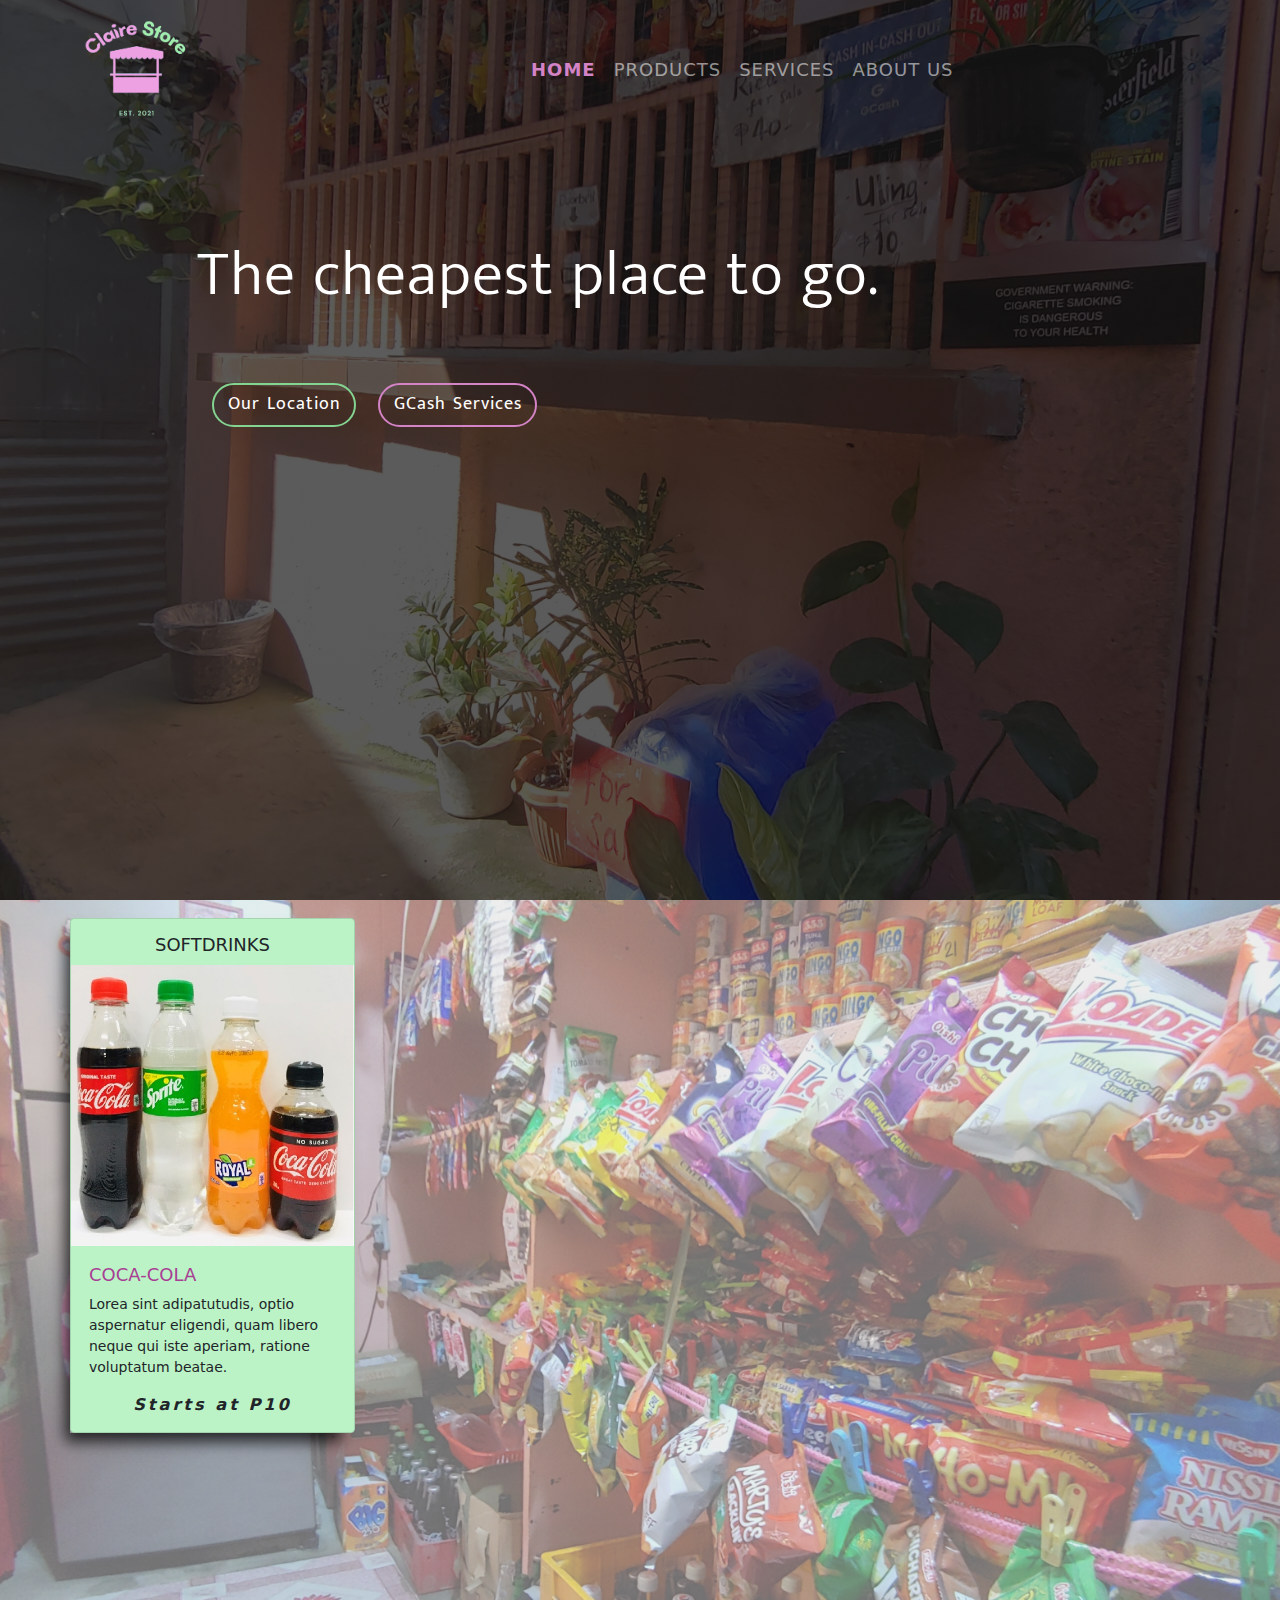
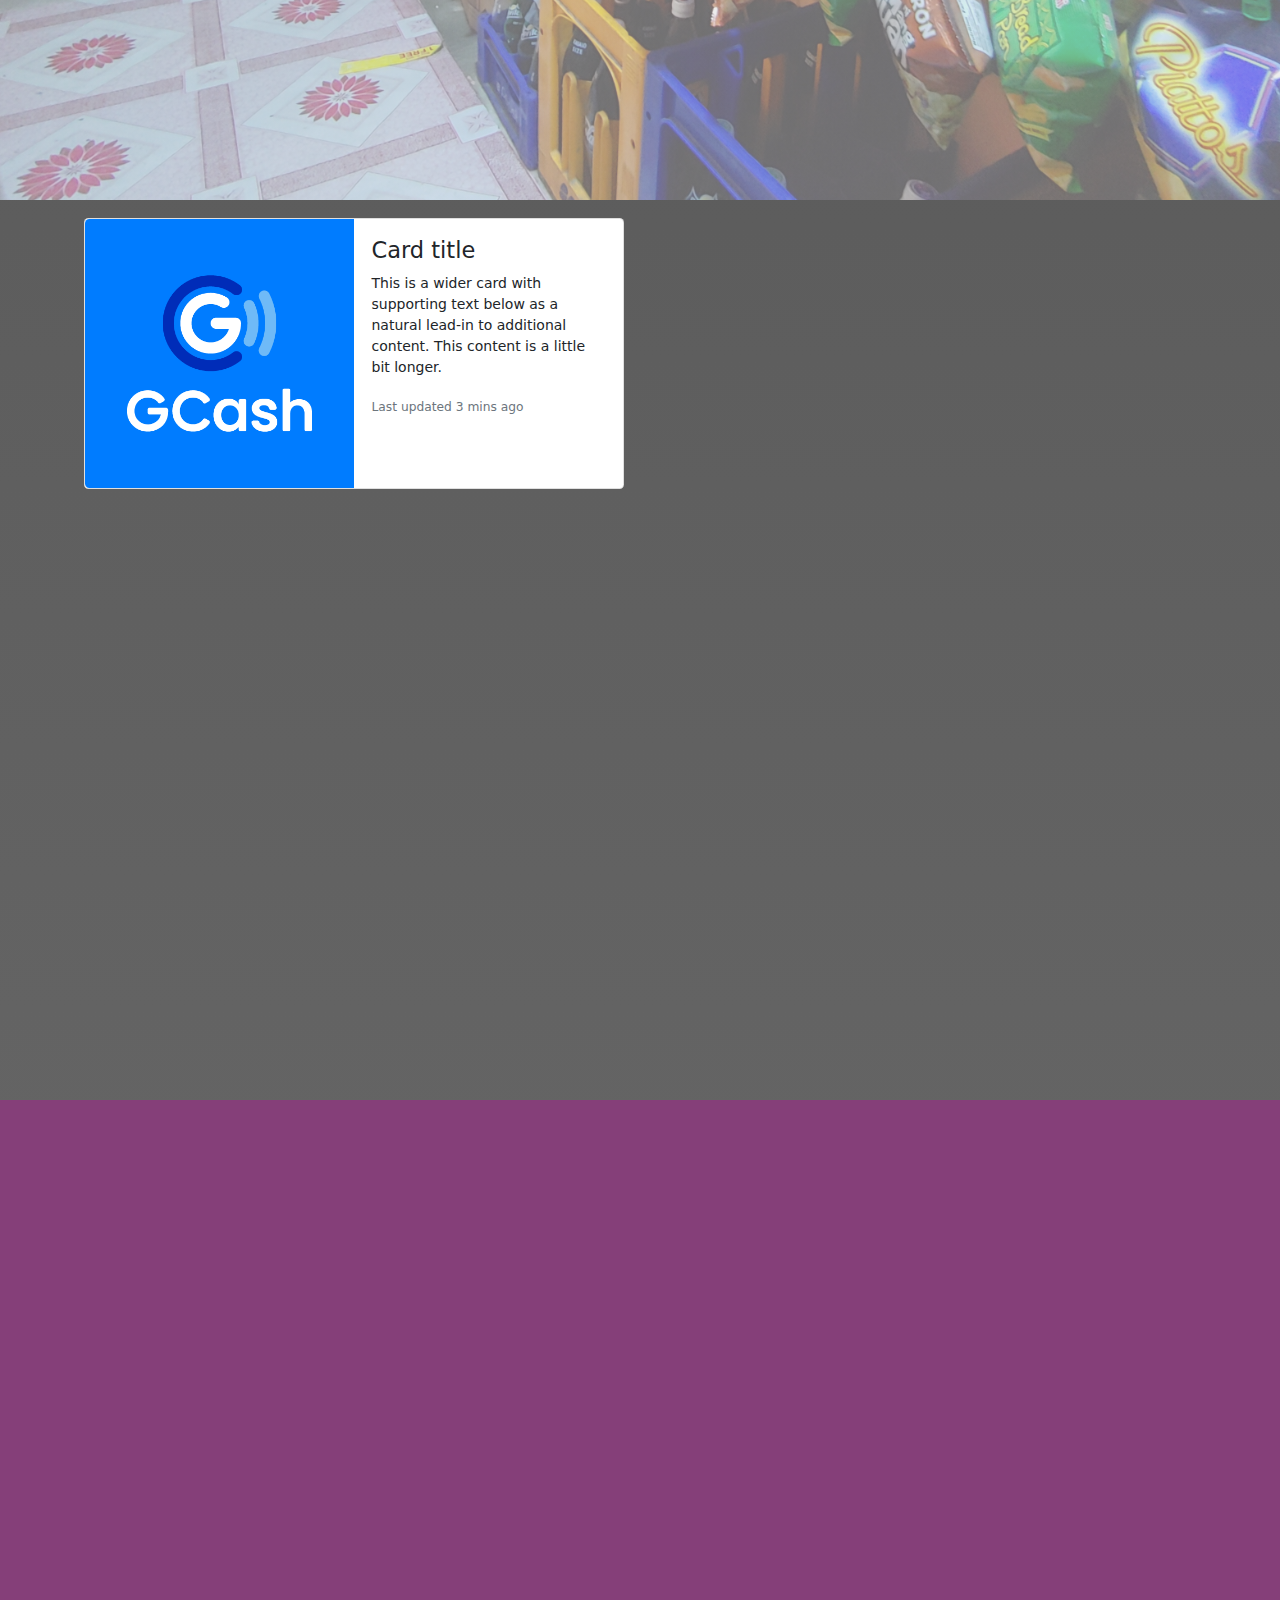
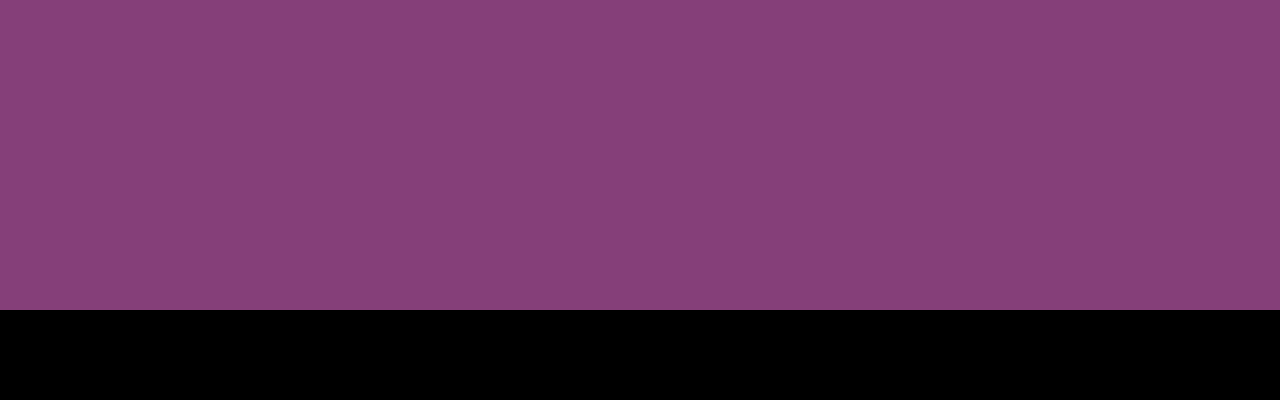
==== index.html @ f4b782b8 "changed alot in content" ====
<!DOCTYPE html>
<html> 
     <head>
        <title>Claire Store</title>
        <link rel="icon" href="./images/cs-logo.png">
        <meta http-equiv="X-UA-Compatible" content="IE=edge">
        <meta name="viewport" content="width=device-width, initial-scale=1">
        <link rel="stylesheet" href="./css/bootstrap.css">
        <link rel="preconnect" href="https://fonts.googleapis.com">
        <link rel="preconnect" href="https://fonts.gstatic.com" crossorigin>
        <link href="https://fonts.googleapis.com/css2?family=Mukta:wght@300&display=swap" rel="stylesheet">
        <link rel="stylesheet" href="./css/style.css">
    </head>

    <body>
        <header id="home">
            <div class="container-fluid navcon">
                <div class="container">
                    <nav class="navbar navbar-expand-md navbar-dark">                    
                         <img src="./images/cs-logo.png" class="img-fluid logo"/>                    
                        <button class="navbar-toggler" type="button" data-bs-toggle="collapse" data-bs-target="#navbarNavAltMarkup" aria-controls="navbarNavAltMarkup" aria-expanded="false" aria-label="Toggle navigation">
                            <span class="navbar-toggler-icon"></span>
                        </button>
                        <div class="collapse navbar-collapse" id="navbarNavAltMarkup">
                            <div>
                                <div class="navbar-nav">
                                    <a href="index.html" class="nav-item nav-link navitem " id="link-home">Home</a>
                                    <a href="#gotoproducts" class="nav-item nav-link navitem " id="link-products">Products</a>
                                    <a href="#gotoservices" class="nav-item nav-link navitem " id="link-services">Services</a>
                                    <a href="#gotoabout" class="nav-item nav-link navitem " id="link-about-us">About us</a>
                                </div>
                            </div> 
                        </div>
                    </nav> 
                </div> 
            </div> 
              <!-End of navigation--> 
            <div class="container">
                <div class="jumbotron jumbotron-fluid header-text">
                    <div class="container">
                        <h1 class="display-4 mb-5 h1-jumbotron">The cheapest place to go.</h1>
                        <a href="#" class="btn btn-full" id="button1">Our Location</a>
                        <a href="#" class="btn btn-ghost"id="button2">GCash Services</a>
                    </div>
                </div>
            </div>
        </header>  
            <!-- Start of Products -->
            <section class="section1" id="gotoproducts">

                <div class="container">
                    <div class="row pt-3">

                        <div class="col-md-3 cards-product p-0">
                            <div class="card card-con">
                                <h3>Softdrinks</h3>
                                <img src="./images/softdrink.jpg" class="image-product" alt="Beverages">
                                <div class="card-body">
                                    <h4>Coca-cola</h4>
                                    <p class="card-text card-body-cont">Lorea sint adipatutudis, optio aspernatur eligendi, quam libero neque qui iste aperiam, ratione voluptatum beatae.</p> 
                                    <p class="card-text card-body-cont product-pricing">Starts at P10</p>
                                </div>  
                            </div>
                        </div>
    
                    </div>       
                </div>
                       
            </div>
            </section>
            <!-- Start of Services -->
            <section class="section2" id="gotoservices">
                <div class="container pt-3">
                    <div class="card mb-3" style="max-width: 540px;">
                        <div class="row g-0">

                            <div class="col-md-6">
                                <img src="./images/gcash.png" class="img-fluid rounded-start" alt="Gcash">
                            </div>
                            <div class="col-md-6">
                                <div class="card-body">
                                <h5 class="card-title">Card title</h5>
                                <p class="card-text">This is a wider card with supporting text below as a natural lead-in to additional content. This content is a little bit longer.</p>
                                <p class="card-text"><small class="text-muted">Last updated 3 mins ago</small></p>
                                </div>
                            </div>

                        </div>
                    </div>
                </div> 
            </section>

            <section class="section3" id="gotoabout">

            </section>








            <footer>
                <div></div>
            </footer>
       
        <script src="./js/bootstrap.js"></script>
    </body>
</html>
---- css/style.css ----
* {
    margin: 0;
    padding: 0;   
}

html {
    background-color: rgb(192, 189, 189); 
    font-family: 'Mukta', sans-serif; 
    font-size: 18px;
    text-rendering:  optimizeLegibility;
    scroll-behavior: smooth;
}

header {
    min-height: 100vh; /* background image */
    background-image: linear-gradient(rgba(20, 20, 20, 0.69),rgba(15, 15, 15, 0.69)),url(../images/bg1.jpg);
    background-position: center;
    background-size: cover;
    
}

.logo {
    height: 100px;
    margin: 10px 0px 10px 0px;
    margin-right: 30%
}

.navitem {
    text-align: center;
    text-transform: uppercase;
    letter-spacing: 1px;
    transition: 0.3s;
}

.navitem:hover {
    border-bottom: 2px solid #83D391; /* #D383C6 pink, #83D391 green */
}

#link-home {
    color: #D383C6;
    font-weight: bold;
}

.header-text {
    font-family: 'Mukta', sans-serif; 
    font-size: 18px;
    letter-spacing: 1px;
    word-spacing: 2px;
    background-color: transparent;
    color: #fff;
    margin: 100px;
}

#button1 {
    color: white;
    border: 2px solid #83D391;
    border-radius: 30px;
    margin: 15px;
}

#button1:hover {
    background-color: #83D391;
    color: black;
    transition: 0.4s;
}

#button2 {
    color: white;
    border: 2px solid #D383C6;
    border-radius: 30px;
    transition: 0.7s;
}

#button2:hover {
    background-color: #D383C6;
    color: black;
    transition: 0.7s;
}

/* Start of section 1 */

.section1 {
    min-height: 100vh; /* background image */
    background-image: linear-gradient(rgba(220, 220, 220, 0.5),rgba(220, 220, 220, 0.5)),url(../images/bg4.jpg);
    background-position: center;
    background-size: cover;
}

.section2 {
    min-height: 100vh; /* background image */
    background-image: linear-gradient(rgba(20, 20, 20, 0.69),rgba(30, 30, 30, 0.69)),url(../images/bg3.jpg);
    background-position: center;
    background-size: cover;
}

.section3 {
    min-height: 90vh;
    background: #853f79;
    background-position: center;
    background-size: cover;
}

h2 {
    font-size: 2em;
    text-transform: uppercase;
    margin: 0;
    padding: 5% 0%;
}

h3 {
    font-size: 1em;
    margin-top: 15px;
    text-transform: uppercase;
    text-align: center;
}

h4 {
    font-size: 1em;
    text-transform: uppercase;
    color: #a74094;
}

p {
    font-size: 14px;
    text-align: left;
}

.product-pricing {
    text-align: center;
    font-style: italic;
    font-size: 90%;
    font-weight: 800;
    line-height: 1rem;
    letter-spacing: 0.33vh;
}

.bi-cash-coin {
    margin-top: 15%;
}


.card-con {
    background-color: #bcf3c6;
}

.cards-product {
    box-shadow: -9px 13px 14px -4px rgba(0,0,0,0.75);
    -webkit-box-shadow: -9px 13px 14px -4px rgba(0,0,0,0.75);
    -moz-box-shadow: -9px 13px 14px -4px rgba(0,0,0,0.75);
}

/* Start of About us */

.section-2 {
    height: 90vh;
    background-color: rgb(231,231,231);
}

footer {
    height: 10vh;
    background-color: black;
}
































@media (max-width: 768px) {
    .navcon {
        background-color: black;
    }
    
    .logo {
        height: 65px;
        margin: 0;
    }
    #button1 {
        position: relative;
        left: -20px;
    }
  
}
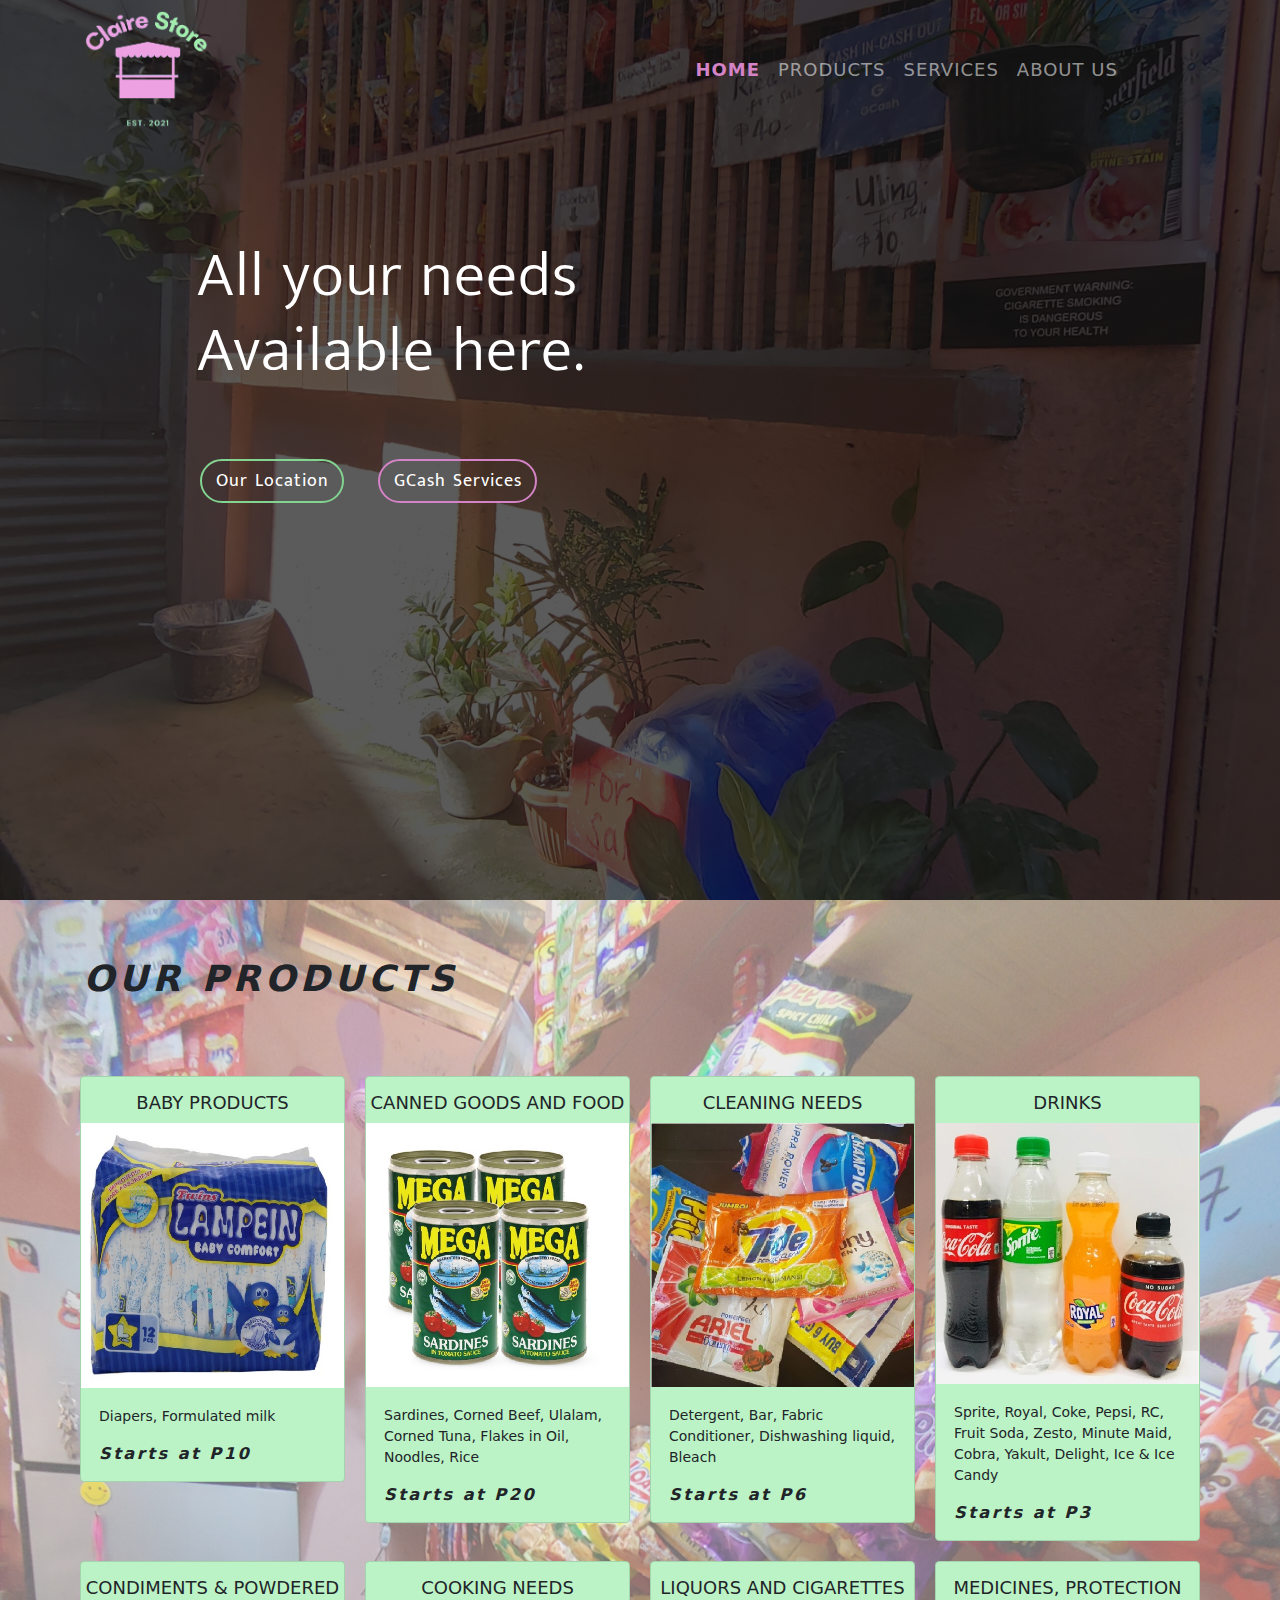
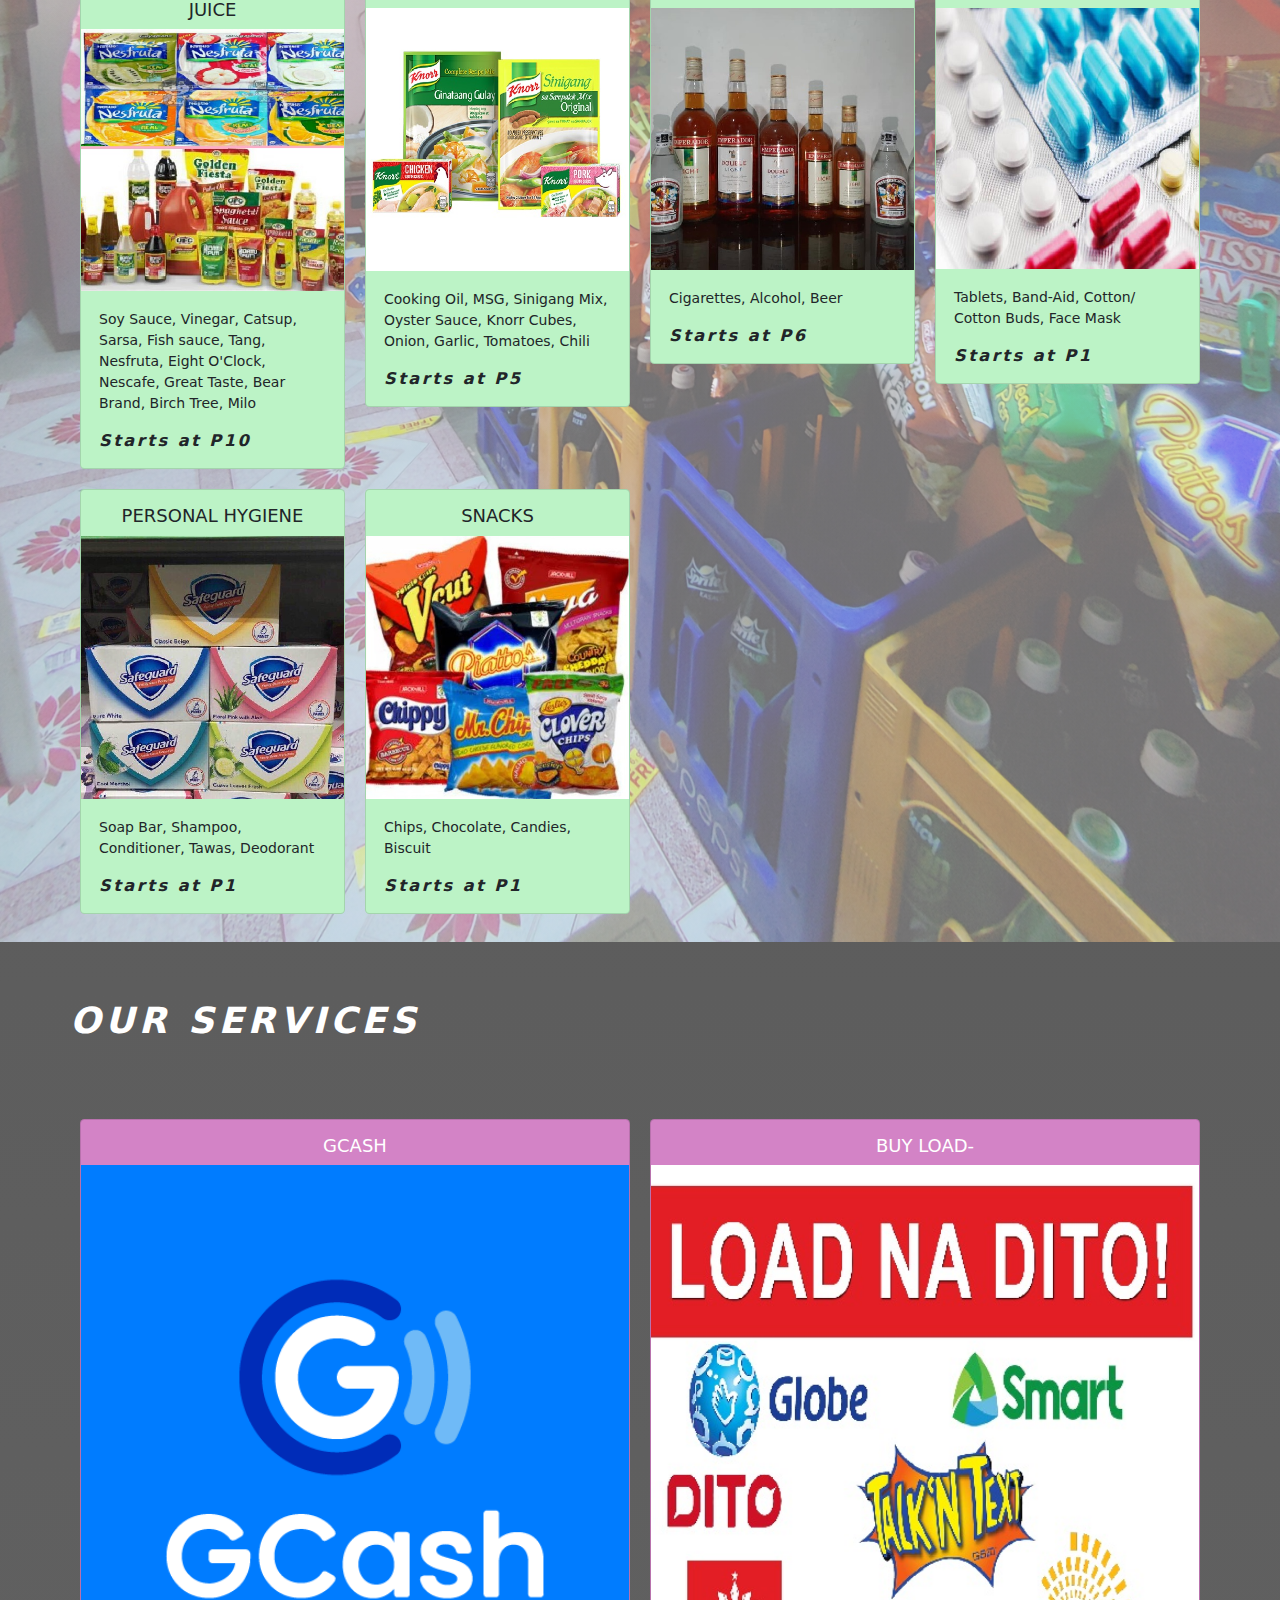
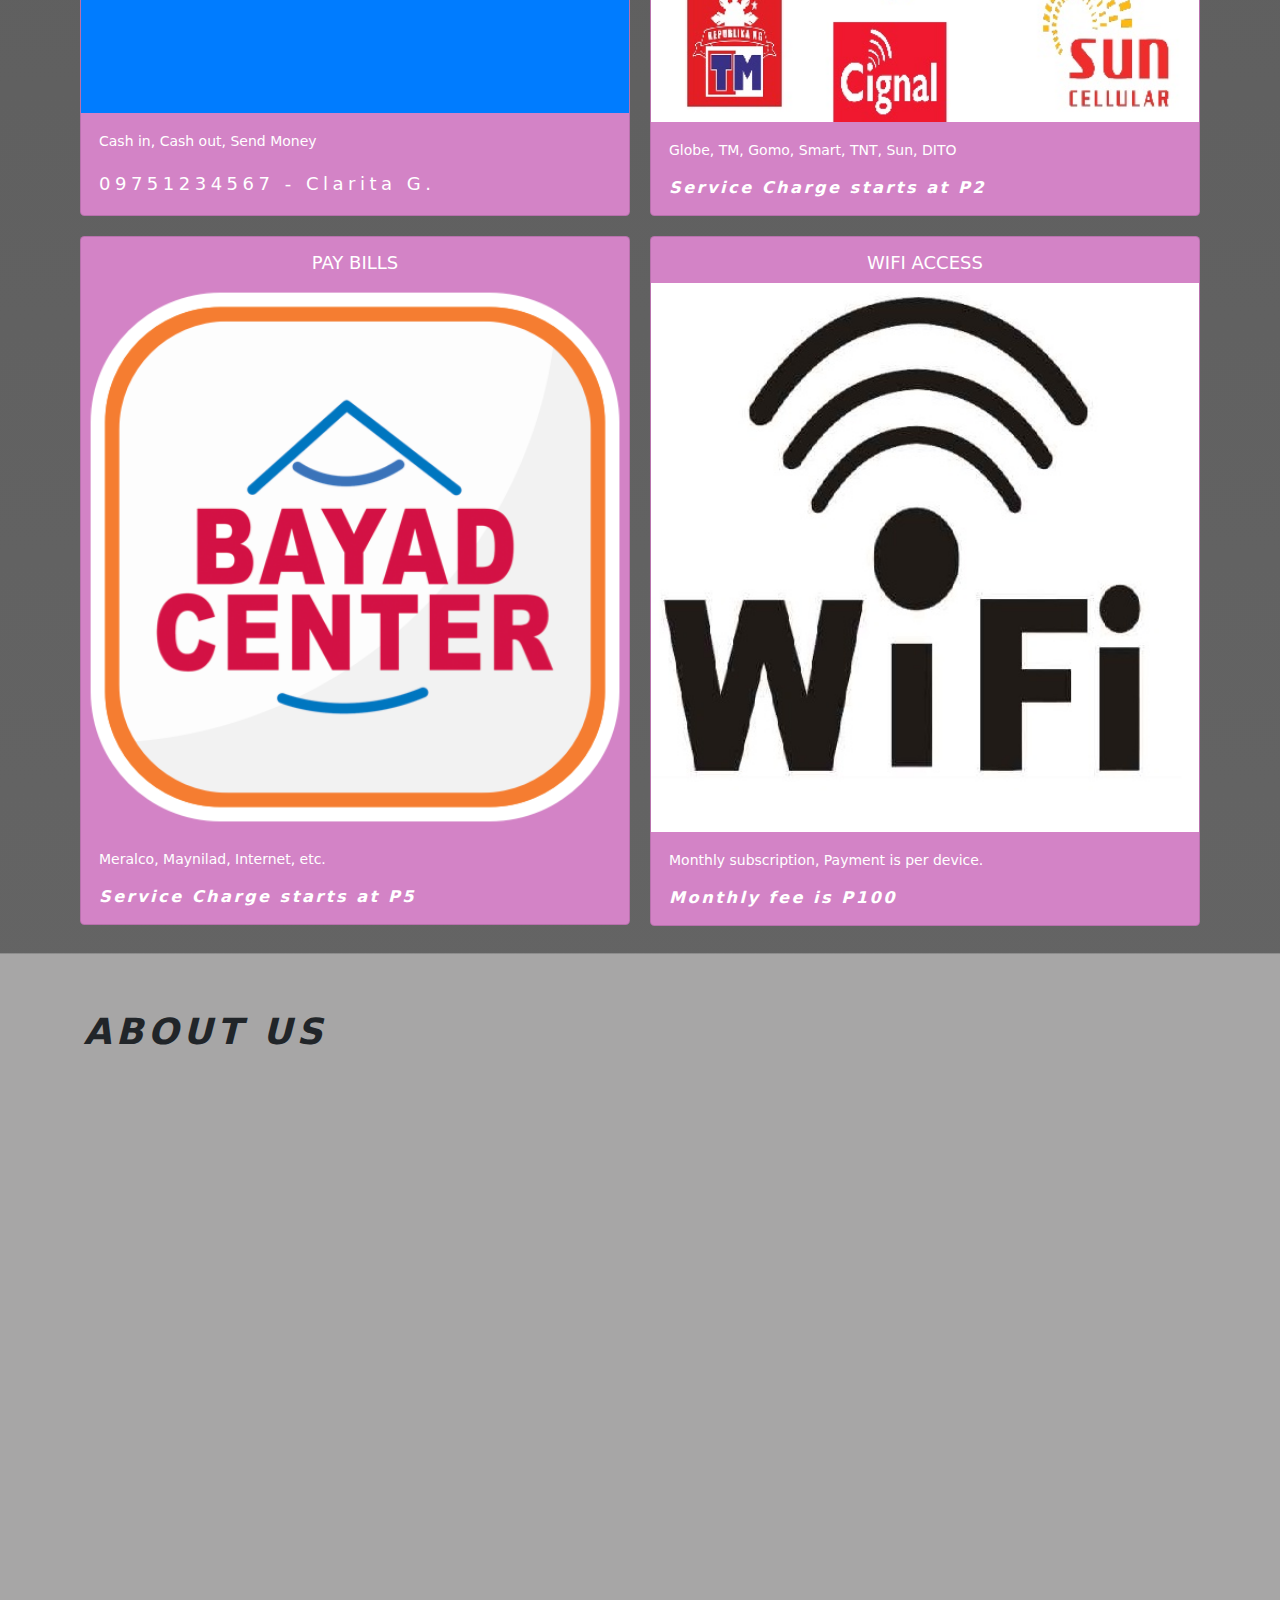
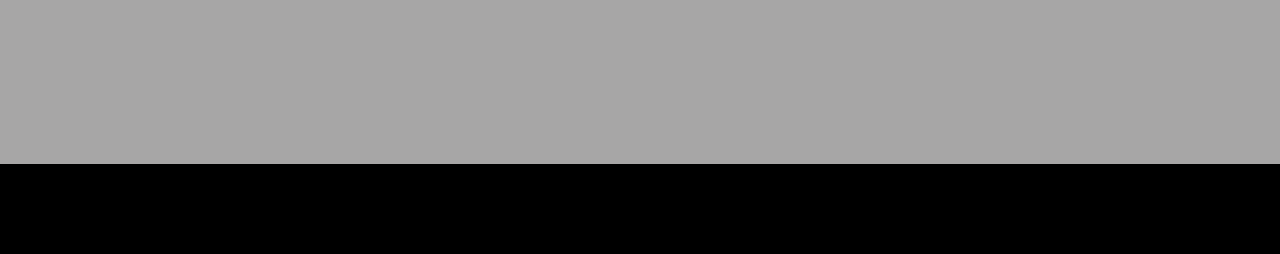
==== commit c66ba13e: "changed alot in contents" ====
--- a/index.html
+++ b/index.html
@@ -17,7 +17,9 @@
             <div class="container-fluid navcon">
                 <div class="container">
                     <nav class="navbar navbar-expand-md navbar-dark">                    
-                         <img src="./images/cs-logo.png" class="img-fluid logo"/>                    
+                        <a href="index.html" class="logo">
+                            <img src="./images/cs-logo.png" class="img-fluid"/>     
+                        </a>               
                         <button class="navbar-toggler" type="button" data-bs-toggle="collapse" data-bs-target="#navbarNavAltMarkup" aria-controls="navbarNavAltMarkup" aria-expanded="false" aria-label="Toggle navigation">
                             <span class="navbar-toggler-icon"></span>
                         </button>
@@ -38,9 +40,9 @@
             <div class="container">
                 <div class="jumbotron jumbotron-fluid header-text">
                     <div class="container">
-                        <h1 class="display-4 mb-5 h1-jumbotron">The cheapest place to go.</h1>
+                        <h1 class="display-4 mb-5 h1-jumbotron">All your needs <br />Available here.</h1>
                         <a href="#" class="btn btn-full" id="button1">Our Location</a>
-                        <a href="#" class="btn btn-ghost"id="button2">GCash Services</a>
+                        <a href="#gcash" class="btn btn-ghost"id="button2">GCash Services</a>
                     </div>
                 </div>
             </div>
@@ -48,21 +50,130 @@
             <!-- Start of Products -->
             <section class="section1" id="gotoproducts">
 
-                <div class="container">
-                    <div class="row pt-3">
-
-                        <div class="col-md-3 cards-product p-0">
-                            <div class="card card-con">
-                                <h3>Softdrinks</h3>
+                <div class="container pb-3">
+                    <div class="row">
+                        <h2>Our Products</h2>
+                        <!--1. Baby products-->
+                        <div class="col-lg-3 col-md-6 cards-product">
+                            <div class="card card-con">
+                                <h3>Baby Products</h3>
+                                <img src="./images/baby-needs.jpg" class="image-product" alt="Baby needs">
+                                <div class="card-body">
+                                    <p class="card-text card-body-cont">Diapers, Formulated milk</p> 
+                                    <p class="card-text card-body-cont product-pricing">Starts at P10</p>
+                                </div>  
+                            </div>
+                        </div>
+                        
+                         <!--2. Canned Goods and Food-->
+                         <div class="col-lg-3 col-md-6 cards-product">
+                            <div class="card card-con">
+                                <h3>Canned Goods and Food</h3>
+                                <img src="./images/canned-goods.jpg" class="image-product" alt="Canned Goods">
+                                <div class="card-body">
+                                    <p class="card-text card-body-cont">Sardines, Corned Beef, Ulalam, Corned Tuna, Flakes in Oil, Noodles, Rice</p> 
+                                    <p class="card-text card-body-cont product-pricing">Starts at P20</p>
+                                </div>  
+                            </div>
+                        </div>
+                        
+                          <!--3. Cleaning Needs -->
+                          <div class="col-lg-3 col-md-6 cards-product">
+                            <div class="card card-con">
+                                <h3>Cleaning Needs </h3>
+                                <img src="./images/detergent.jpg" class="image-product" alt="Cleaning Needs ">
+                                <div class="card-body">
+                                    <p class="card-text card-body-cont">Detergent, Bar, Fabric Conditioner, Dishwashing liquid, Bleach</p> 
+                                    <p class="card-text card-body-cont product-pricing">Starts at P6</p>
+                                </div>  
+                            </div>
+                        </div>
+                        
+                        <!--4. Drinks -->
+                        <div class="col-lg-3 col-md-6 cards-product">
+                            <div class="card card-con">
+                                <h3>Drinks</h3>
                                 <img src="./images/softdrink.jpg" class="image-product" alt="Beverages">
                                 <div class="card-body">
-                                    <h4>Coca-cola</h4>
-                                    <p class="card-text card-body-cont">Lorea sint adipatutudis, optio aspernatur eligendi, quam libero neque qui iste aperiam, ratione voluptatum beatae.</p> 
+                                    <p class="card-text card-body-cont">Sprite, Royal, Coke, Pepsi, RC, Fruit Soda, Zesto, Minute Maid, Cobra, Yakult, Delight, Ice & Ice Candy</p> 
+                                    <p class="card-text card-body-cont product-pricing">Starts at P3</p>
+                                </div>  
+                            </div>
+                        </div>
+    
+                        <!--5. Condiments & Powdered Juice-->
+                        <div class="col-lg-3 col-md-6 cards-product">
+                            <div class="card card-con">
+                                <h3>Condiments & Powdered Juice</h3>
+                                <img src="./images/condiments.jpeg" class="image-product" alt="Condiments & Powdered Juice">
+                                <div class="card-body">
+                                    <p class="card-text card-body-cont">Soy Sauce, Vinegar, Catsup, Sarsa, Fish sauce, Tang, Nesfruta, Eight O'Clock, Nescafe, Great Taste, Bear Brand, Birch Tree, Milo</p> 
                                     <p class="card-text card-body-cont product-pricing">Starts at P10</p>
                                 </div>  
                             </div>
                         </div>
-    
+                        
+                         <!--6. Cooking Needs-->
+                         <div class="col-lg-3 col-md-6 cards-product">
+                            <div class="card card-con">
+                                <h3>Cooking Needs</h3>
+                                <img src="./images/cooking-needs.jpg" class="image-product" alt="Cooking Needs">
+                                <div class="card-body">
+                                    <p class="card-text card-body-cont">Cooking Oil, MSG, Sinigang Mix, Oyster Sauce, Knorr Cubes, Onion, Garlic, Tomatoes, Chili</p> 
+                                    <p class="card-text card-body-cont product-pricing">Starts at P5</p>
+                                </div>  
+                            </div>
+                        </div>
+                        
+                         <!--7. Liquors-->
+                         <div class="col-lg-3 col-md-6 cards-product">
+                            <div class="card card-con">
+                                <h3>Liquors and Cigarettes</h3>
+                                <img src="./images/liquor.jpg" class="image-product" alt="Liquors">
+                                <div class="card-body">
+                                    <p class="card-text card-body-cont"> Cigarettes, Alcohol, Beer</p> 
+                                    <p class="card-text card-body-cont product-pricing">Starts at P6</p>
+                                </div>  
+                            </div>
+                        </div>
+
+                        <!--8. Medicines-->
+                        <div class="col-lg-3 col-md-6 cards-product">
+                            <div class="card card-con">
+                                <h3>Medicines, Protection</h3>
+                                <img src="./images/medicine.jpg" class="image-product" alt="Medicines">
+                                <div class="card-body">
+                                    <p class="card-text card-body-cont">Tablets, Band-Aid, Cotton/ Cotton Buds, Face Mask</p> 
+                                    <p class="card-text card-body-cont product-pricing">Starts at P1</p>
+                                </div>  
+                            </div>
+                        </div>
+
+                         <!--9. Personal Hygiene-->
+                         <div class="col-lg-3 col-md-6 cards-product">
+                            <div class="card card-con">
+                                <h3>Personal Hygiene</h3>
+                                <img src="./images/hygiene.jpg" class="image-product" alt="Personal Hygiene">
+                                <div class="card-body">
+                                    <p class="card-text card-body-cont">Soap Bar, Shampoo, Conditioner, Tawas, Deodorant</p> 
+                                    <p class="card-text card-body-cont product-pricing">Starts at P1</p>
+                                </div>  
+                            </div>
+                        </div>
+
+                         <!--10. Snacks-->
+                         <div class="col-lg-3 col-md-6 cards-product">
+                            <div class="card card-con">
+                                <h3>Snacks</h3>
+                                <img src="./images/chips.jpg" class="image-product" alt="Snacks">
+                                <div class="card-body">
+                                    <p class="card-text card-body-cont">Chips, Chocolate, Candies, Biscuit</p> 
+                                    <p class="card-text card-body-cont product-pricing">Starts at P1</p>
+                                </div>  
+                            </div>
+                        </div>
+
+
                     </div>       
                 </div>
                        
@@ -70,28 +181,67 @@
             </section>
             <!-- Start of Services -->
             <section class="section2" id="gotoservices">
-                <div class="container pt-3">
-                    <div class="card mb-3" style="max-width: 540px;">
-                        <div class="row g-0">
-
-                            <div class="col-md-6">
-                                <img src="./images/gcash.png" class="img-fluid rounded-start" alt="Gcash">
-                            </div>
-                            <div class="col-md-6">
-                                <div class="card-body">
-                                <h5 class="card-title">Card title</h5>
-                                <p class="card-text">This is a wider card with supporting text below as a natural lead-in to additional content. This content is a little bit longer.</p>
-                                <p class="card-text"><small class="text-muted">Last updated 3 mins ago</small></p>
-                                </div>
-                            </div>
-
-                        </div>
+                <div class="container pb-3">
+                    <div class="row">
+                        <h2>Our Services</h2>
+
+                        <!-- GCash-->
+                        <div class="col-lg-6 col-md-6 product-s2">
+                            <div class="card card-con-section2">
+                                <h3 id="gcash">GCash</h3>
+                                <img src="./images/gcash.png" class="image-product" alt="GCash">
+                                <div class="card-body">
+                                    <p class="card-text card-body-cont">Cash in, Cash out, Send Money</p> 
+                                    <p class="card-text card-body-cont" id="gcash-no">09751234567 - Clarita G.</p> 
+                                </div>  
+                            </div>
+                        </div>
+
+                        <!-- Buy Load-->
+                        <div class="col-lg-6 col-md-6 product-s2">
+                            <div class="card card-con-section2">
+                                <h3>Buy Load-</h3>
+                                <img src="./images/buy-load.jpg" class="image-product" alt="Buy Load-">
+                                <div class="card-body">
+                                    <p class="card-text card-body-cont">Globe, TM, Gomo, Smart, TNT, Sun, DITO</p> 
+                                    <p class="card-text card-body-cont product-pricing">Service Charge starts at P2</p> 
+                                </div>  
+                            </div>
+                        </div>
+
+                        <!-- Pay bills-->
+                        <div class="col-lg-6 col-md-6 product-s2">
+                            <div class="card card-con-section2">
+                                <h3>Pay Bills</h3>
+                                <img src="./images/pay-bills.png" class="image-product" alt="Pay Bills">
+                                <div class="card-body">
+                                    <p class="card-text card-body-cont">Meralco, Maynilad, Internet, etc.</p> 
+                                    <p class="card-text card-body-cont product-pricing">Service Charge starts at P5</p> 
+                                </div>  
+                            </div>
+                        </div>
+
+                        <!--Wifi Access-->
+                        <div class="col-lg-6 col-md-6 product-s2">
+                            <div class="card card-con-section2">
+                                <h3>Wifi Access</h3>
+                                <img src="./images/wifi.jpg" class="image-product" alt="Wifi Access">
+                                <div class="card-body">
+                                    <p class="card-text card-body-cont">Monthly subscription, Payment is per device.</p> 
+                                    <p class="card-text card-body-cont product-pricing">Monthly fee is P100</p> 
+                                </div>  
+                            </div>
+                        </div>
+
                     </div>
-                </div> 
+                </div>
+
             </section>
 
             <section class="section3" id="gotoabout">
-
+                <div class="container">
+                    <h2>About Us</h2>
+                </div>
             </section>
 
 
--- a/css/style.css
+++ b/css/style.css
@@ -20,9 +20,14 @@
 }
 
 .logo {
-    height: 100px;
-    margin: 10px 0px 10px 0px;
+    height: unset;
+    margin: 0;
     margin-right: 30%
+}
+
+.logo > img {
+    width: 47%;
+    height: auto;
 }
 
 .navitem {
@@ -93,18 +98,18 @@
     background-size: cover;
 }
 
-.section3 {
-    min-height: 90vh;
-    background: #853f79;
-    background-position: center;
-    background-size: cover;
+.card-con {
+    background-color: #bcf3c6;
 }
 
 h2 {
     font-size: 2em;
-    text-transform: uppercase;
-    margin: 0;
-    padding: 5% 0%;
+    font-style: italic;
+    font-weight: bolder;
+    letter-spacing: 0.5vh;
+    text-transform: uppercase;
+    padding: 5% 0;
+    text-align: left;
 }
 
 h3 {
@@ -125,28 +130,29 @@
     text-align: left;
 }
 
+
 .product-pricing {
-    text-align: center;
+    text-align: left;
     font-style: italic;
     font-size: 90%;
-    font-weight: 800;
+    font-weight: 700;
     line-height: 1rem;
-    letter-spacing: 0.33vh;
-}
-
-.bi-cash-coin {
-    margin-top: 15%;
-}
-
-
-.card-con {
-    background-color: #bcf3c6;
+    letter-spacing: 0.275vh;
 }
 
 .cards-product {
-    box-shadow: -9px 13px 14px -4px rgba(0,0,0,0.75);
+    /* box-shadow: -9px 13px 14px -4px rgba(0,0,0,0.75);
     -webkit-box-shadow: -9px 13px 14px -4px rgba(0,0,0,0.75);
-    -moz-box-shadow: -9px 13px 14px -4px rgba(0,0,0,0.75);
+    -moz-box-shadow: -9px 13px 14px -4px rgba(0,0,0,0.75); */
+    height: 100%;
+    padding: 10px;
+}
+
+.cards-product:hover {
+        background-color: #D383C6;
+        border: 1px solid #D383C6; /*green #bcf3c6;*/
+        border-radius: 10px;
+        transition: 0.25s;
 }
 
 /* Start of About us */
@@ -156,54 +162,78 @@
     background-color: rgb(231,231,231);
 }
 
+.section2 h2 {
+    color: white;
+    font-size: 2em;
+    font-style: italic;
+    font-weight: bolder;
+    letter-spacing: 0.5vh;
+    text-transform: uppercase;
+    padding: 5% 0;
+    text-align: left;
+}
+
+.card-con-section2 {
+     background-color: #D383C6;
+     color: white;
+    
+}
+
+.product-s2 {
+    height: 100%;
+    padding: 10px;
+}
+
+.product-s2:hover {
+    background-color: #bcf3c6;
+    border: 1px solid #bcf3c6;
+    border-radius: 10px;
+    transition: 0.3s;
+}
+
+#gcash-no {
+    font-size: 1rem;
+    letter-spacing: 0.5vh;
+}
+
+#gcash-no:hover{
+    font-size: 1.5rem;
+    font-weight: bold;
+    background-color: white;
+    color: black;
+    letter-spacing: 0.5vh;
+    transition: 0.5s;
+}
+
+/* Start of About us */
+
+.section3 {
+    min-height: 90vh;
+    background: rgb(167, 166, 166);
+    background-position: center;
+    background-size: cover;
+}
+
 footer {
     height: 10vh;
     background-color: black;
 }
 
-
-
-
-
-
-
-
-
-
-
-
-
-
-
-
-
-
-
-
-
-
-
-
-
-
-
-
-
-
-
-
 @media (max-width: 768px) {
     .navcon {
         background-color: black;
     }
     
     .logo {
-        height: 65px;
         margin: 0;
+        padding: 0;
+        width: 33%;
+    }
+    
     }
     #button1 {
         position: relative;
-        left: -20px;
+        left: -12px;
     }
   
 }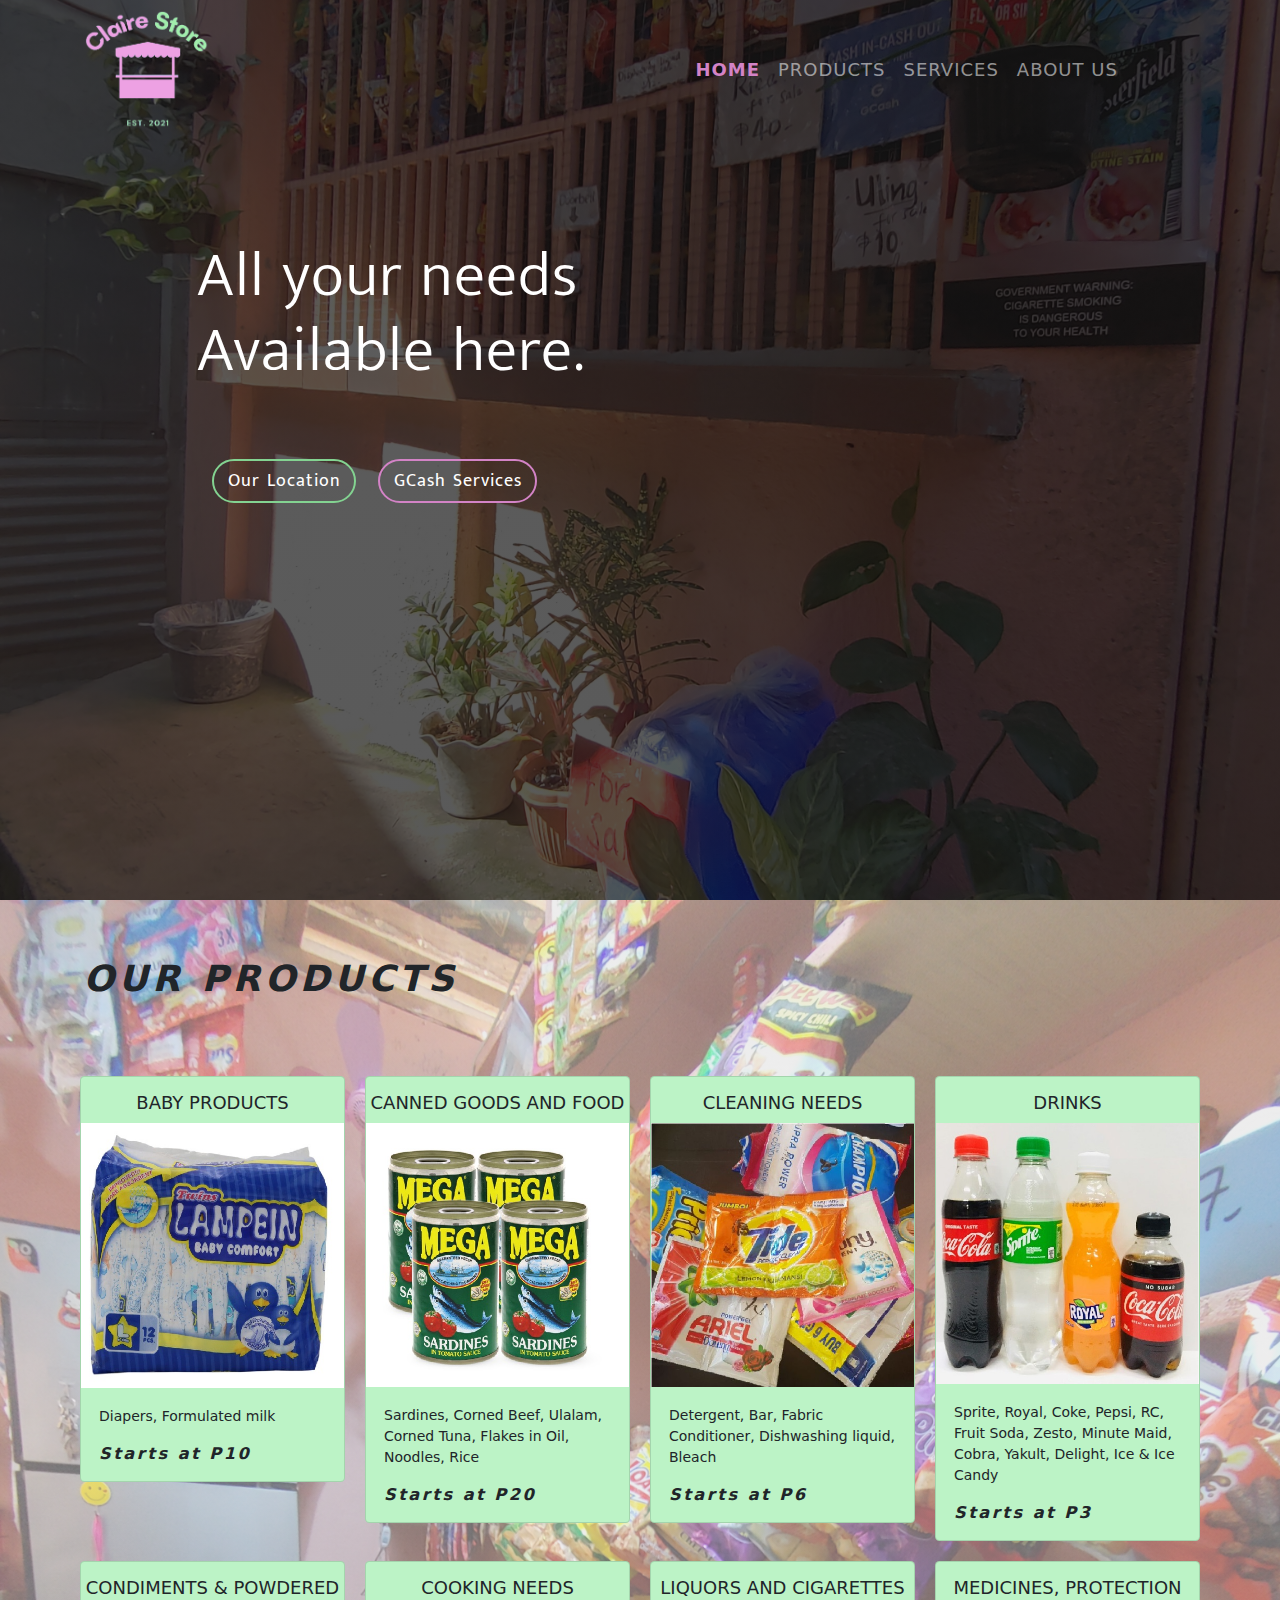
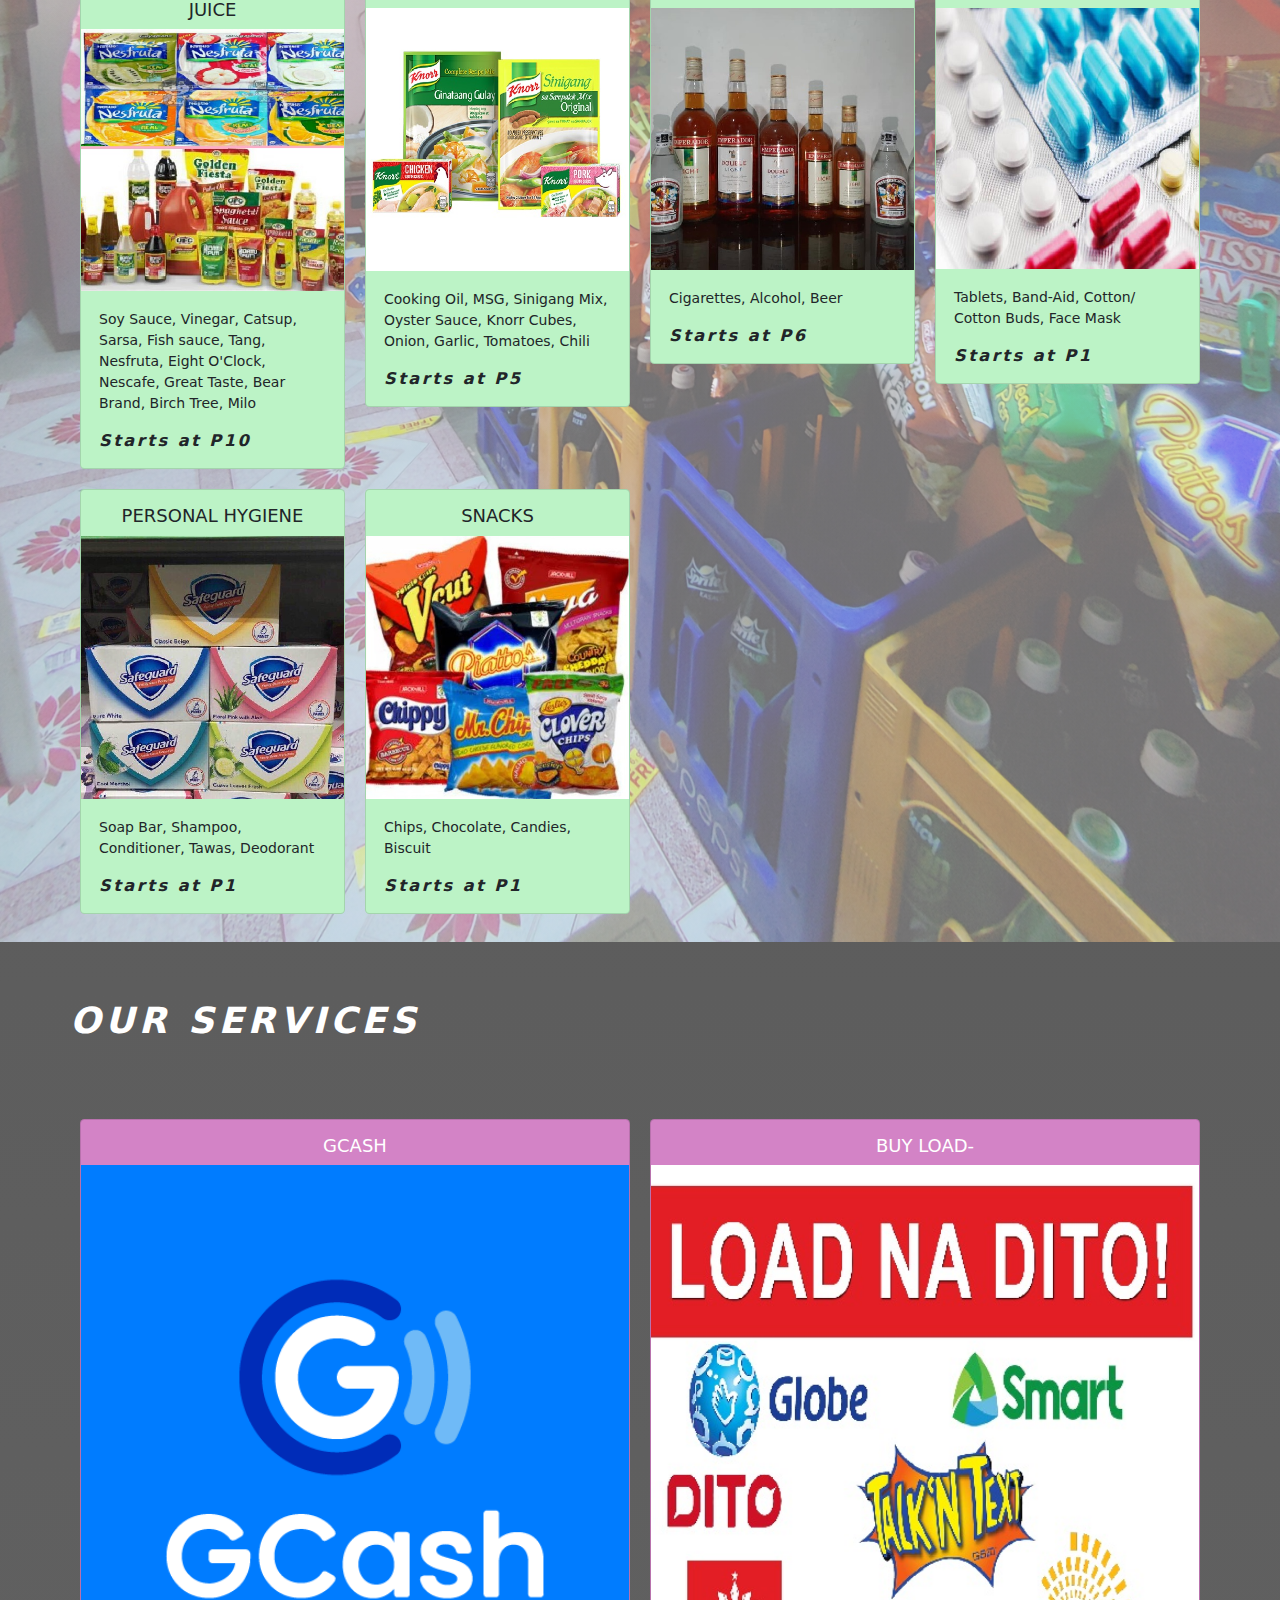
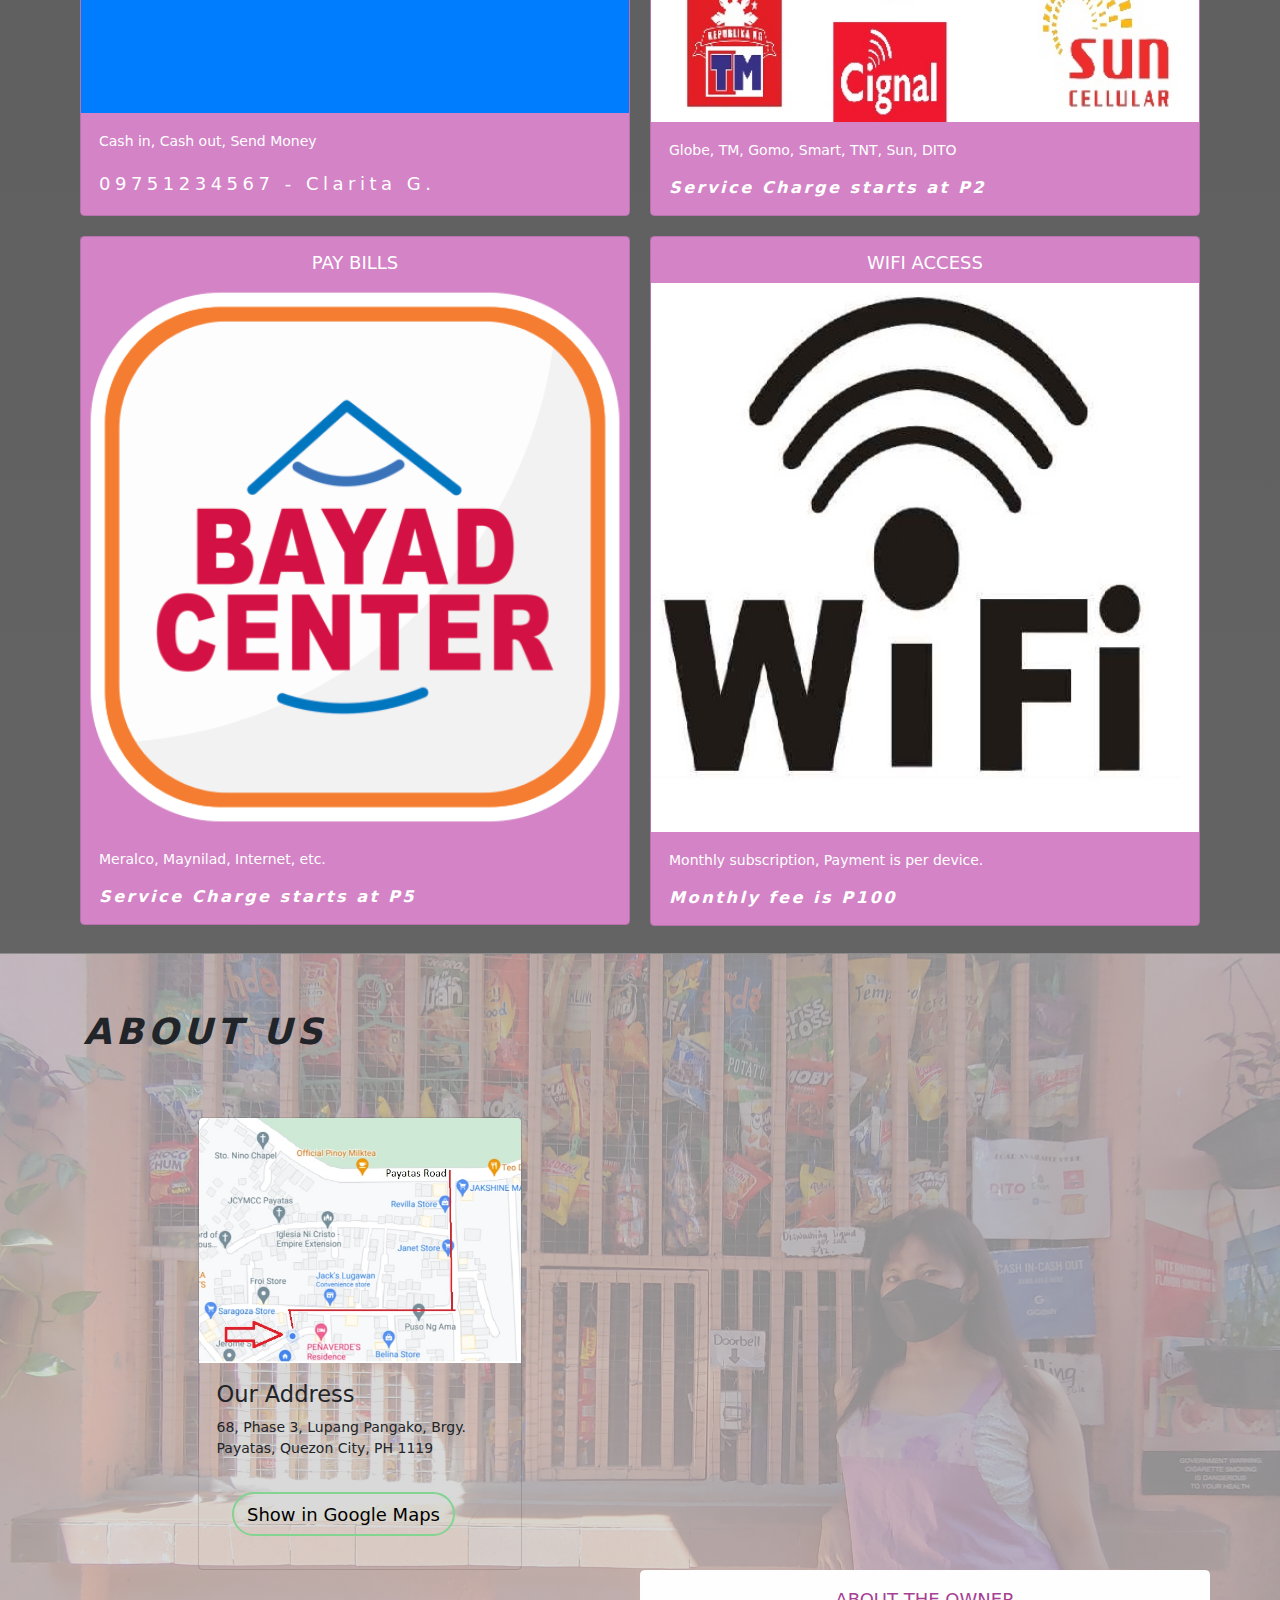
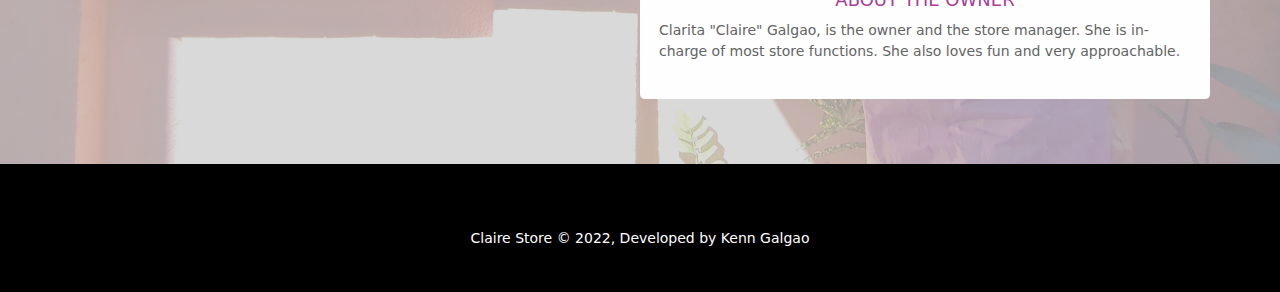
==== commit 12260b04: "alot of coding :(" ====
--- a/index.html
+++ b/index.html
@@ -240,19 +240,40 @@
 
             <section class="section3" id="gotoabout">
                 <div class="container">
-                    <h2>About Us</h2>
-                </div>
+                    <h2 class="text-dark">About Us</h2>
+                    <div class="row">
+                        <div class="location">
+                            <div class="card bg-transparent" style="width: 18rem;">
+                                <img src="./images/location.jpg" class="card-img-top" alt="Location">
+                                <div class="card-body">
+                                  <h5 class="card-title text-dark">Our Address</h5>
+                                  <p class="card-text text-dark">68, Phase 3, Lupang Pangako, Brgy. Payatas, Quezon City, PH 1119</p>
+                                  <a href="https://goo.gl/maps/e3FWbx9tzXe46Bnx8" target="_blank" class="btn" id="button3">Show in Google Maps</a>
+                                </div>
+                            </div>                       
+                        </div>
+
+                        <div class="alert alert-light" role="alert">
+                            <h4>About the owner</h4>
+                            <p>Clarita "Claire" Galgao, is the owner and the store manager. She is in-charge of most store functions. She also loves fun and very approachable.</p>
+                          </div>
+
+
+                        <div class="col-lg-6 owner"></div>
+                    </div>
+                </div>
+                
+                
+
+
             </section>
 
-
-
-
-
-
-
-
             <footer>
-                <div></div>
+                <div class="d-flex justify-content-center">
+                    <p>
+                       Claire Store &copy; 2022, Developed by Kenn Galgao
+                    </p>
+                </div>
             </footer>
        
         <script src="./js/bootstrap.js"></script>
--- a/css/style.css
+++ b/css/style.css
@@ -63,7 +63,15 @@
     margin: 15px;
 }
 
-#button1:hover {
+#button3 {
+    color: black;
+    border: 2px solid #83D391;
+    border-radius: 30px;
+    margin: 15px;
+}
+
+#button1:hover,
+ #button3:hover {
     background-color: #83D391;
     color: black;
     transition: 0.4s;
@@ -209,31 +217,40 @@
 
 .section3 {
     min-height: 90vh;
-    background: rgb(167, 166, 166);
+    background-image: linear-gradient(rgba(200, 200, 200, 0.69),rgba(200, 200, 200, 0.69)),url(../images/bg-about.jpg);
     background-position: center;
     background-size: cover;
 }
 
 footer {
     height: 10vh;
+    color: white;
     background-color: black;
+    padding: 5%;
+}
+
+.location {
+    margin-left: 10%;
+}
+
+.alert-light {
+    width: 50%;
+    margin-left: 50%;
+    text-align: center;
 }
 
 @media (max-width: 768px) {
     .navcon {
         background-color: black;
     }
-    
     .logo {
         margin: 0;
         padding: 0;
         width: 33%;
     }
     
-    }
     #button1 {
         position: relative;
         left: -12px;
     }
-  
 }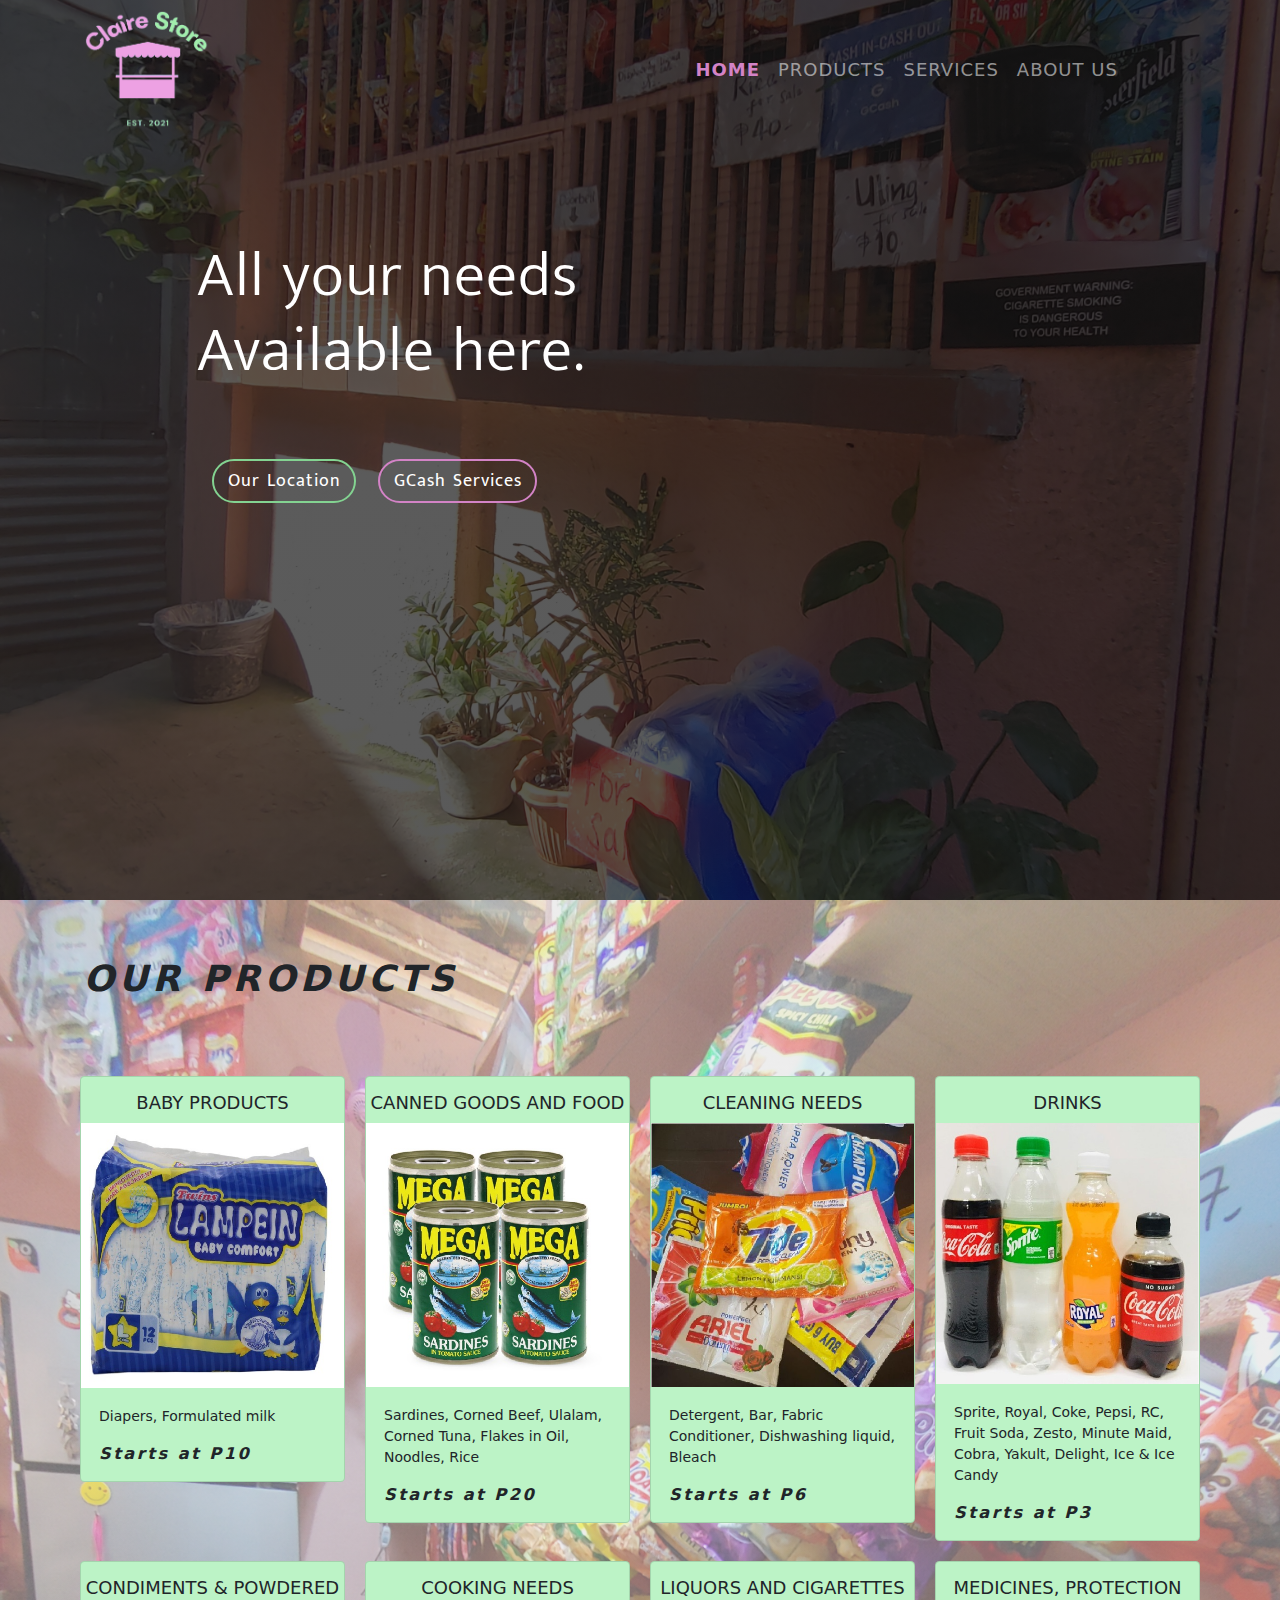
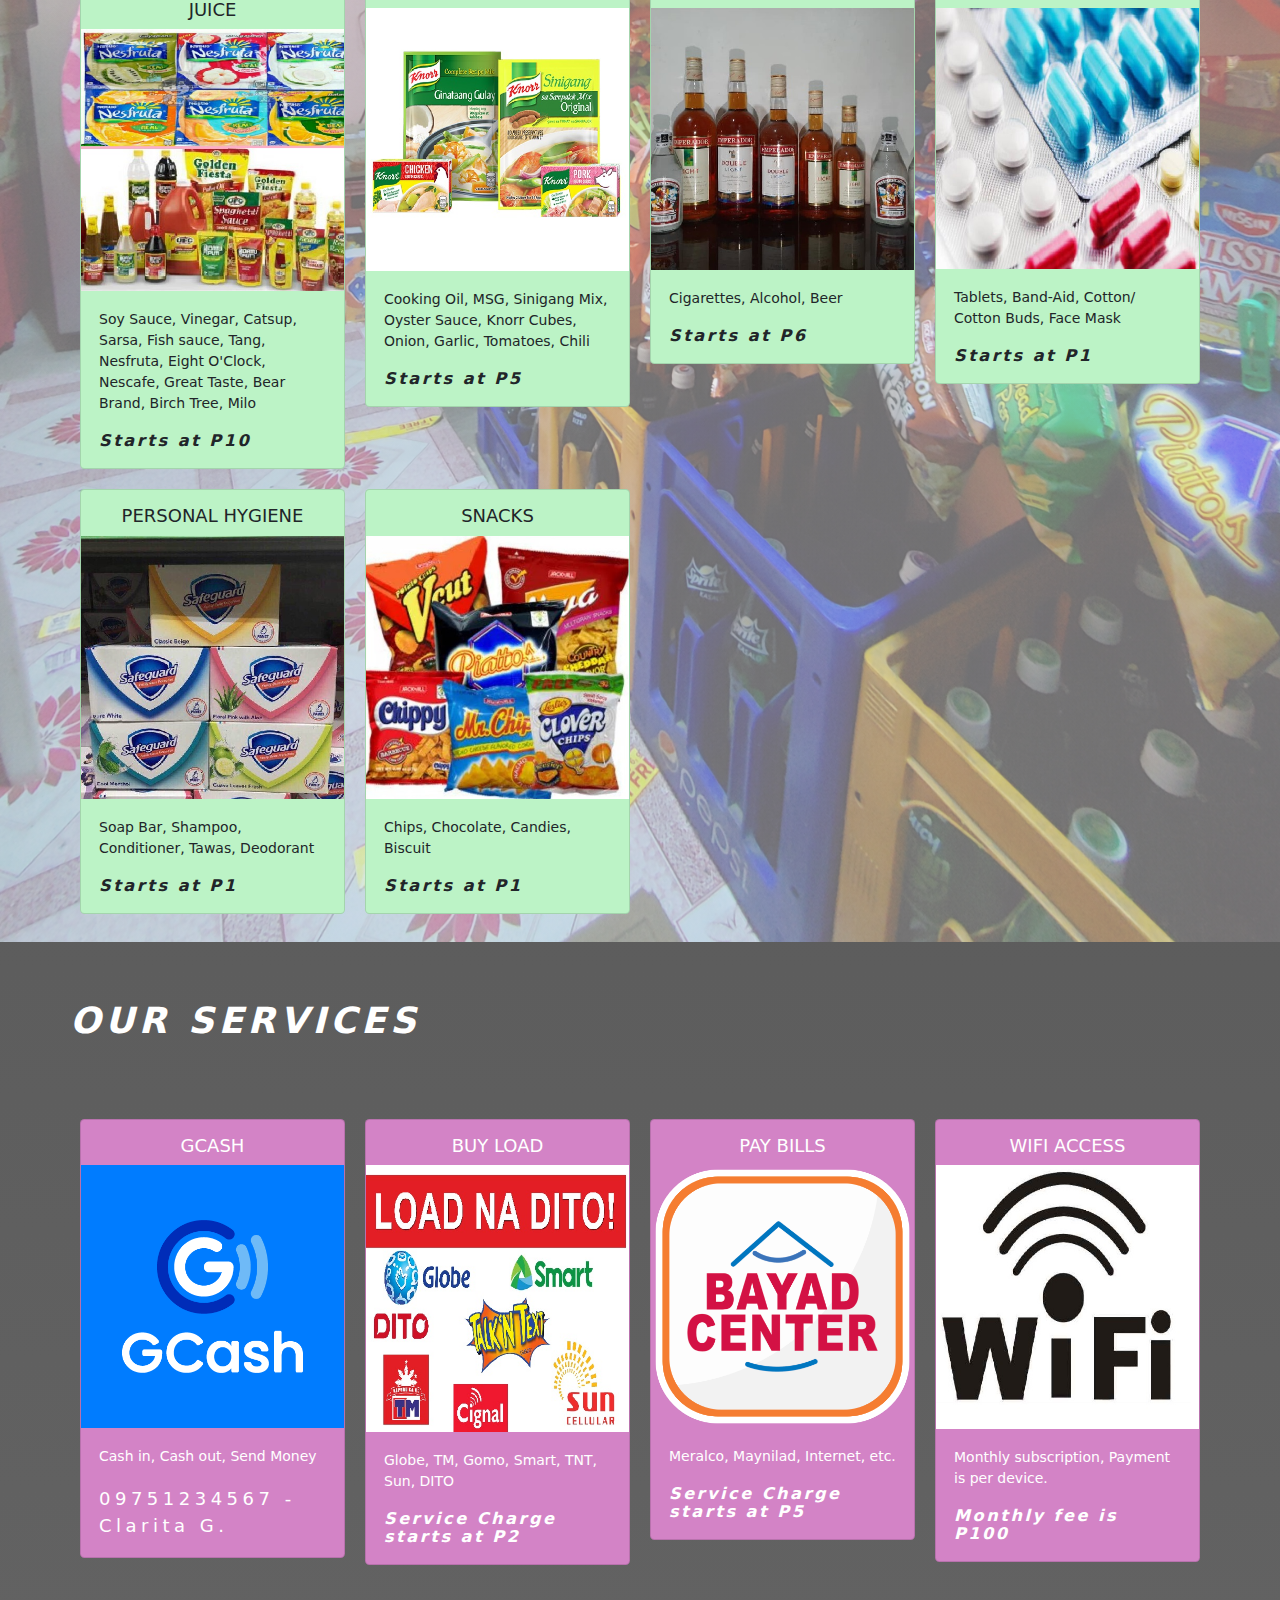
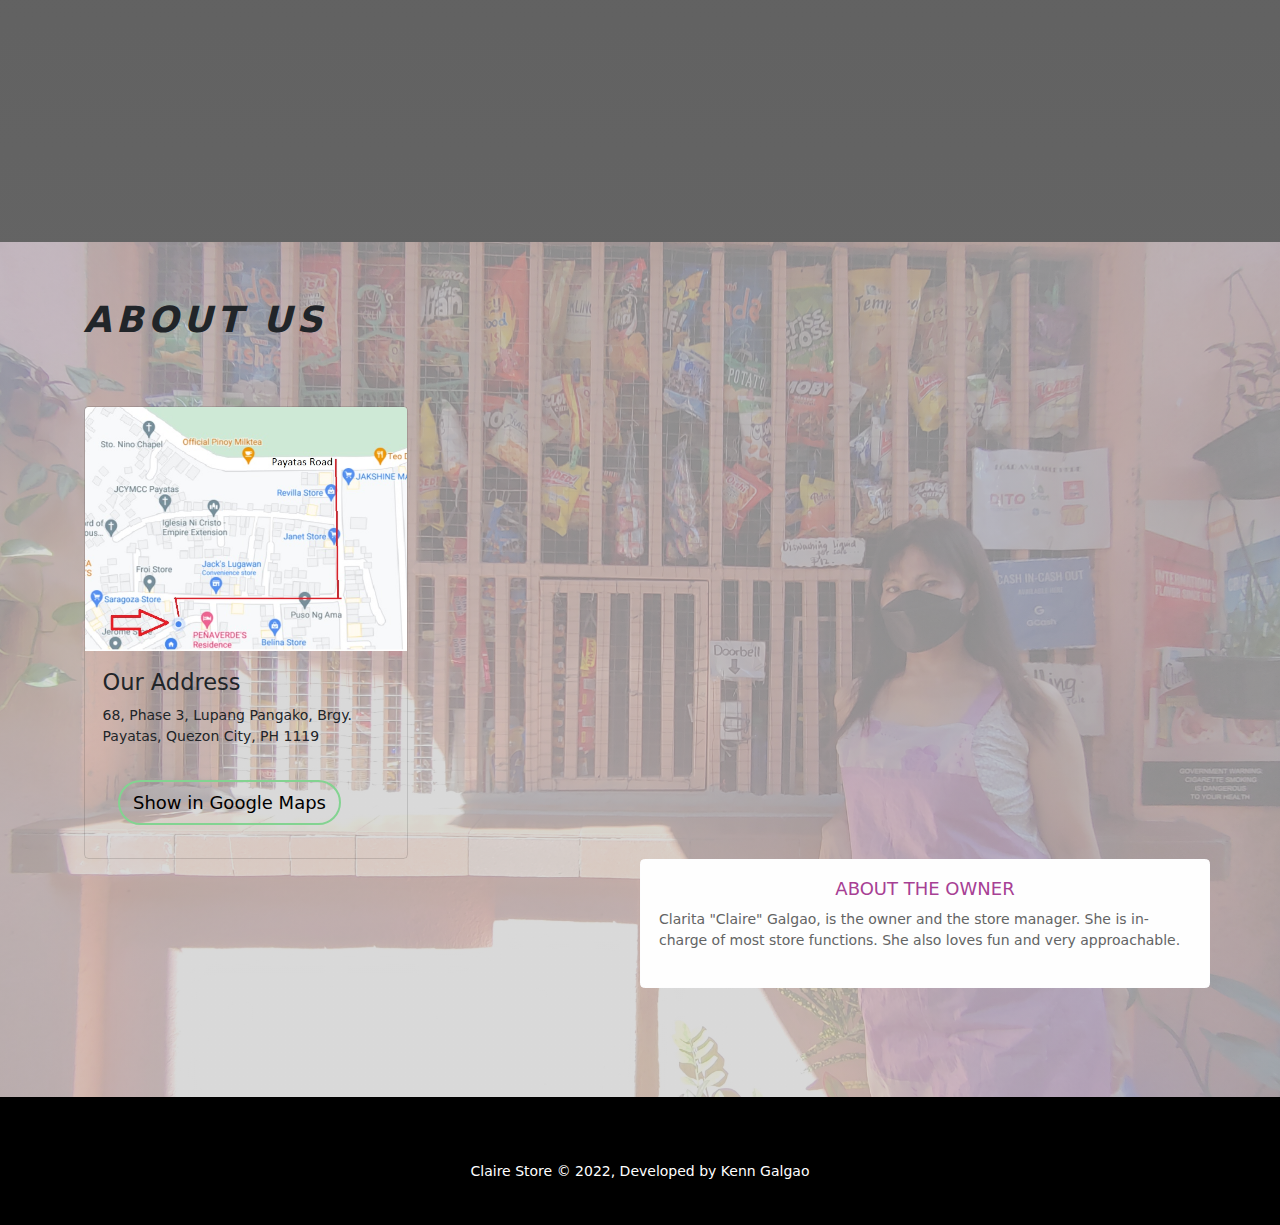
==== commit b19672e6: "fixed responsive property" ====
--- a/index.html
+++ b/index.html
@@ -41,7 +41,7 @@
                 <div class="jumbotron jumbotron-fluid header-text">
                     <div class="container">
                         <h1 class="display-4 mb-5 h1-jumbotron">All your needs <br />Available here.</h1>
-                        <a href="#" class="btn btn-full" id="button1">Our Location</a>
+                        <a href="#gotoabout" class="btn btn-full" id="button1">Our Location</a>
                         <a href="#gcash" class="btn btn-ghost"id="button2">GCash Services</a>
                     </div>
                 </div>
@@ -54,7 +54,7 @@
                     <div class="row">
                         <h2>Our Products</h2>
                         <!--1. Baby products-->
-                        <div class="col-lg-3 col-md-6 cards-product">
+                        <div class="col-lg-3 col-md-4 col-sm-5 col-xs-6 cards-product">
                             <div class="card card-con">
                                 <h3>Baby Products</h3>
                                 <img src="./images/baby-needs.jpg" class="image-product" alt="Baby needs">
@@ -66,7 +66,7 @@
                         </div>
                         
                          <!--2. Canned Goods and Food-->
-                         <div class="col-lg-3 col-md-6 cards-product">
+                         <div class="col-lg-3 col-md-4 col-sm-5 col-xs-6 cards-product">
                             <div class="card card-con">
                                 <h3>Canned Goods and Food</h3>
                                 <img src="./images/canned-goods.jpg" class="image-product" alt="Canned Goods">
@@ -78,7 +78,7 @@
                         </div>
                         
                           <!--3. Cleaning Needs -->
-                          <div class="col-lg-3 col-md-6 cards-product">
+                          <div class="col-lg-3 col-md-4 col-sm-5 col-xs-6 cards-product">
                             <div class="card card-con">
                                 <h3>Cleaning Needs </h3>
                                 <img src="./images/detergent.jpg" class="image-product" alt="Cleaning Needs ">
@@ -90,7 +90,7 @@
                         </div>
                         
                         <!--4. Drinks -->
-                        <div class="col-lg-3 col-md-6 cards-product">
+                        <div class="col-lg-3 col-md-4 col-sm-5 col-xs-6 cards-product">
                             <div class="card card-con">
                                 <h3>Drinks</h3>
                                 <img src="./images/softdrink.jpg" class="image-product" alt="Beverages">
@@ -102,7 +102,7 @@
                         </div>
     
                         <!--5. Condiments & Powdered Juice-->
-                        <div class="col-lg-3 col-md-6 cards-product">
+                        <div class="col-lg-3 col-md-4 col-sm-5 col-xs-6 cards-product">
                             <div class="card card-con">
                                 <h3>Condiments & Powdered Juice</h3>
                                 <img src="./images/condiments.jpeg" class="image-product" alt="Condiments & Powdered Juice">
@@ -114,7 +114,7 @@
                         </div>
                         
                          <!--6. Cooking Needs-->
-                         <div class="col-lg-3 col-md-6 cards-product">
+                         <div class="col-lg-3 col-md-4 col-sm-5 col-xs-6 cards-product">
                             <div class="card card-con">
                                 <h3>Cooking Needs</h3>
                                 <img src="./images/cooking-needs.jpg" class="image-product" alt="Cooking Needs">
@@ -126,7 +126,7 @@
                         </div>
                         
                          <!--7. Liquors-->
-                         <div class="col-lg-3 col-md-6 cards-product">
+                         <div class="col-lg-3 col-md-4 col-sm-5 col-xs-6 cards-product">
                             <div class="card card-con">
                                 <h3>Liquors and Cigarettes</h3>
                                 <img src="./images/liquor.jpg" class="image-product" alt="Liquors">
@@ -138,7 +138,7 @@
                         </div>
 
                         <!--8. Medicines-->
-                        <div class="col-lg-3 col-md-6 cards-product">
+                        <div class="col-lg-3 col-md-4 col-sm-5 col-xs-6 cards-product">
                             <div class="card card-con">
                                 <h3>Medicines, Protection</h3>
                                 <img src="./images/medicine.jpg" class="image-product" alt="Medicines">
@@ -150,7 +150,7 @@
                         </div>
 
                          <!--9. Personal Hygiene-->
-                         <div class="col-lg-3 col-md-6 cards-product">
+                         <div class="col-lg-3 col-md-4 col-sm-5 col-xs-6 cards-product">
                             <div class="card card-con">
                                 <h3>Personal Hygiene</h3>
                                 <img src="./images/hygiene.jpg" class="image-product" alt="Personal Hygiene">
@@ -162,7 +162,7 @@
                         </div>
 
                          <!--10. Snacks-->
-                         <div class="col-lg-3 col-md-6 cards-product">
+                         <div class="col-lg-3 col-md-4 col-sm-5 col-xs-6 cards-product">
                             <div class="card card-con">
                                 <h3>Snacks</h3>
                                 <img src="./images/chips.jpg" class="image-product" alt="Snacks">
@@ -186,7 +186,7 @@
                         <h2>Our Services</h2>
 
                         <!-- GCash-->
-                        <div class="col-lg-6 col-md-6 product-s2">
+                        <div class="col-lg-3 col-md-4 col-sm-5 col-xs-6 product-s2">
                             <div class="card card-con-section2">
                                 <h3 id="gcash">GCash</h3>
                                 <img src="./images/gcash.png" class="image-product" alt="GCash">
@@ -198,9 +198,9 @@
                         </div>
 
                         <!-- Buy Load-->
-                        <div class="col-lg-6 col-md-6 product-s2">
-                            <div class="card card-con-section2">
-                                <h3>Buy Load-</h3>
+                        <div class="col-lg-3 col-md-4 col-sm-5 col-xs-6 product-s2">
+                            <div class="card card-con-section2">
+                                <h3>Buy Load</h3>
                                 <img src="./images/buy-load.jpg" class="image-product" alt="Buy Load-">
                                 <div class="card-body">
                                     <p class="card-text card-body-cont">Globe, TM, Gomo, Smart, TNT, Sun, DITO</p> 
@@ -210,7 +210,7 @@
                         </div>
 
                         <!-- Pay bills-->
-                        <div class="col-lg-6 col-md-6 product-s2">
+                        <div class="col-lg-3 col-md-4 col-sm-5 col-xs-6 product-s2">
                             <div class="card card-con-section2">
                                 <h3>Pay Bills</h3>
                                 <img src="./images/pay-bills.png" class="image-product" alt="Pay Bills">
@@ -222,7 +222,7 @@
                         </div>
 
                         <!--Wifi Access-->
-                        <div class="col-lg-6 col-md-6 product-s2">
+                        <div class="col-lg-3 col-md-4 col-sm-5 col-xs-6 product-s2">
                             <div class="card card-con-section2">
                                 <h3>Wifi Access</h3>
                                 <img src="./images/wifi.jpg" class="image-product" alt="Wifi Access">
--- a/css/style.css
+++ b/css/style.css
@@ -149,10 +149,6 @@
 }
 
 .cards-product {
-    /* box-shadow: -9px 13px 14px -4px rgba(0,0,0,0.75);
-    -webkit-box-shadow: -9px 13px 14px -4px rgba(0,0,0,0.75);
-    -moz-box-shadow: -9px 13px 14px -4px rgba(0,0,0,0.75); */
-    height: 100%;
     padding: 10px;
 }
 
@@ -185,10 +181,10 @@
      background-color: #D383C6;
      color: white;
     
+    
 }
 
 .product-s2 {
-    height: 100%;
     padding: 10px;
 }
 
@@ -216,21 +212,21 @@
 /* Start of About us */
 
 .section3 {
-    min-height: 90vh;
+    min-height: 95vh;
     background-image: linear-gradient(rgba(200, 200, 200, 0.69),rgba(200, 200, 200, 0.69)),url(../images/bg-about.jpg);
     background-position: center;
     background-size: cover;
 }
 
 footer {
-    height: 10vh;
+    height: 5vh;
     color: white;
     background-color: black;
     padding: 5%;
 }
 
 .location {
-    margin-left: 10%;
+    margin-left: unset;
 }
 
 .alert-light {
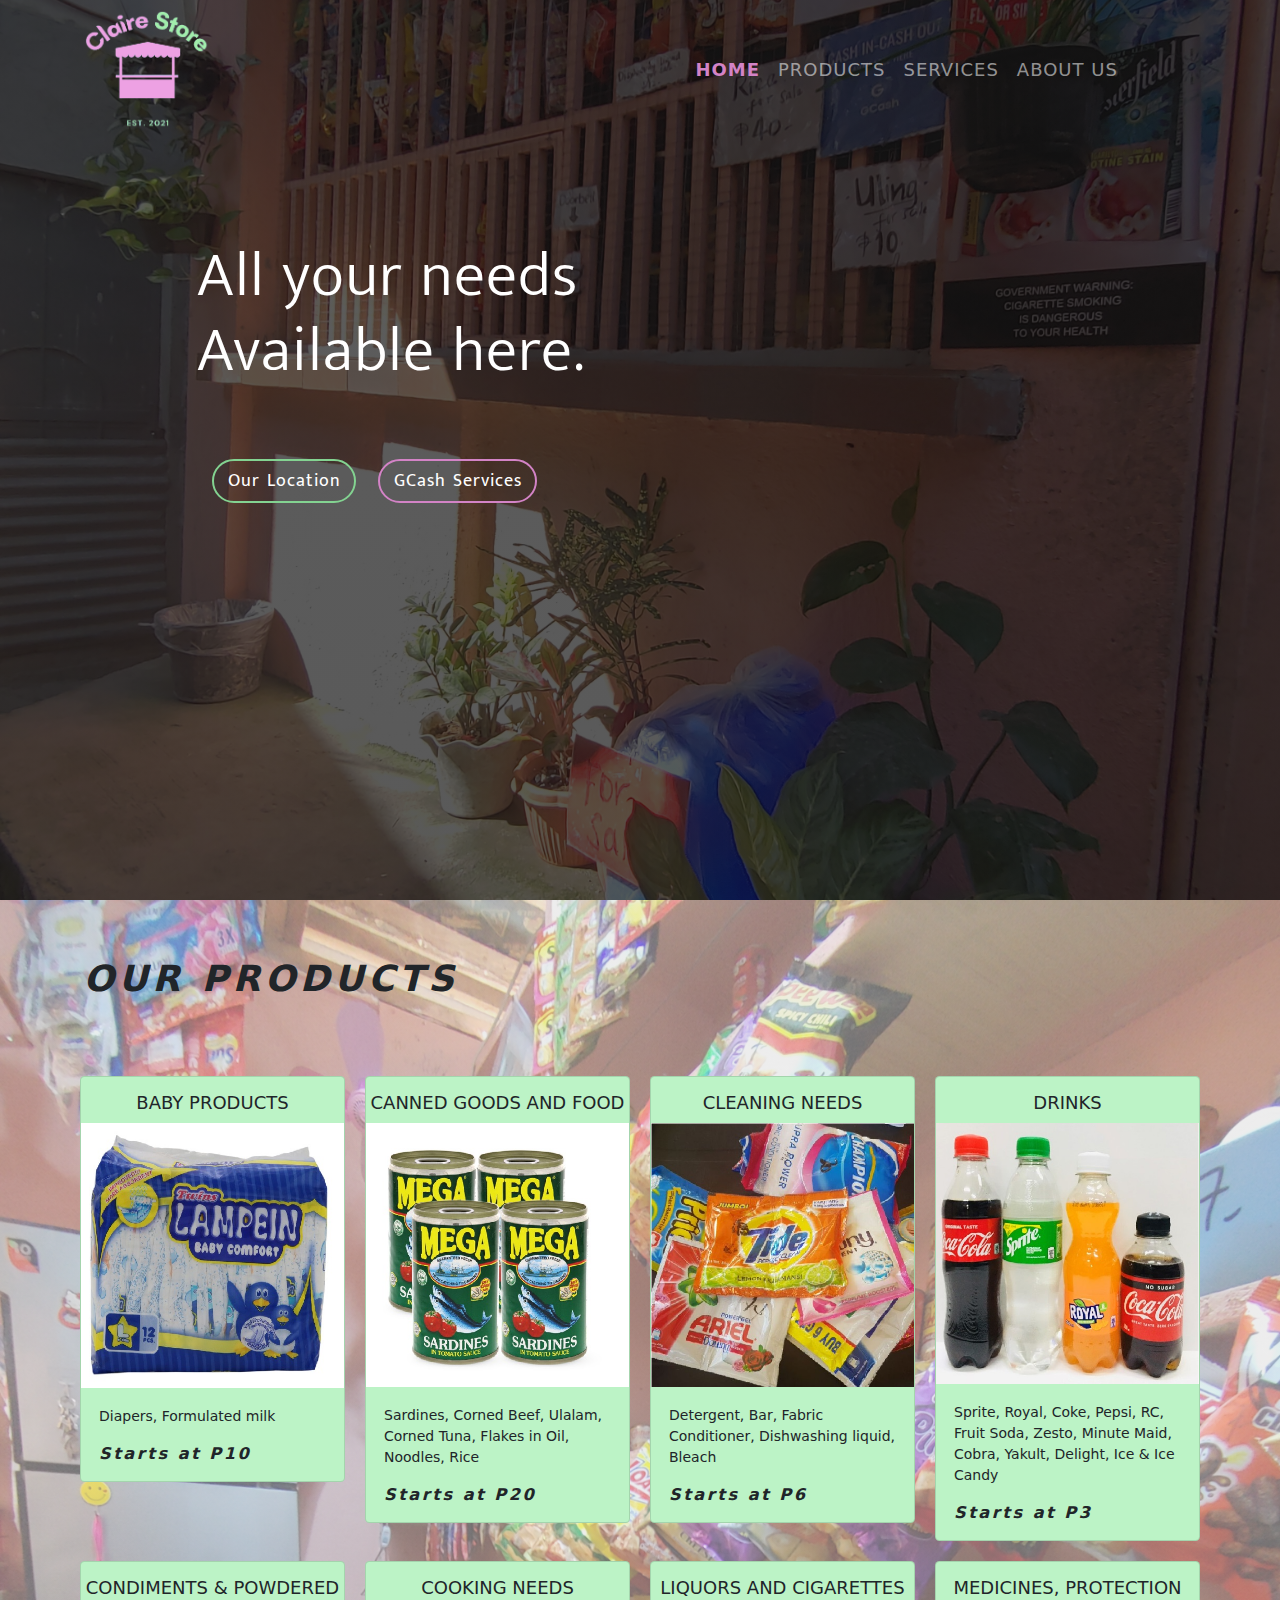
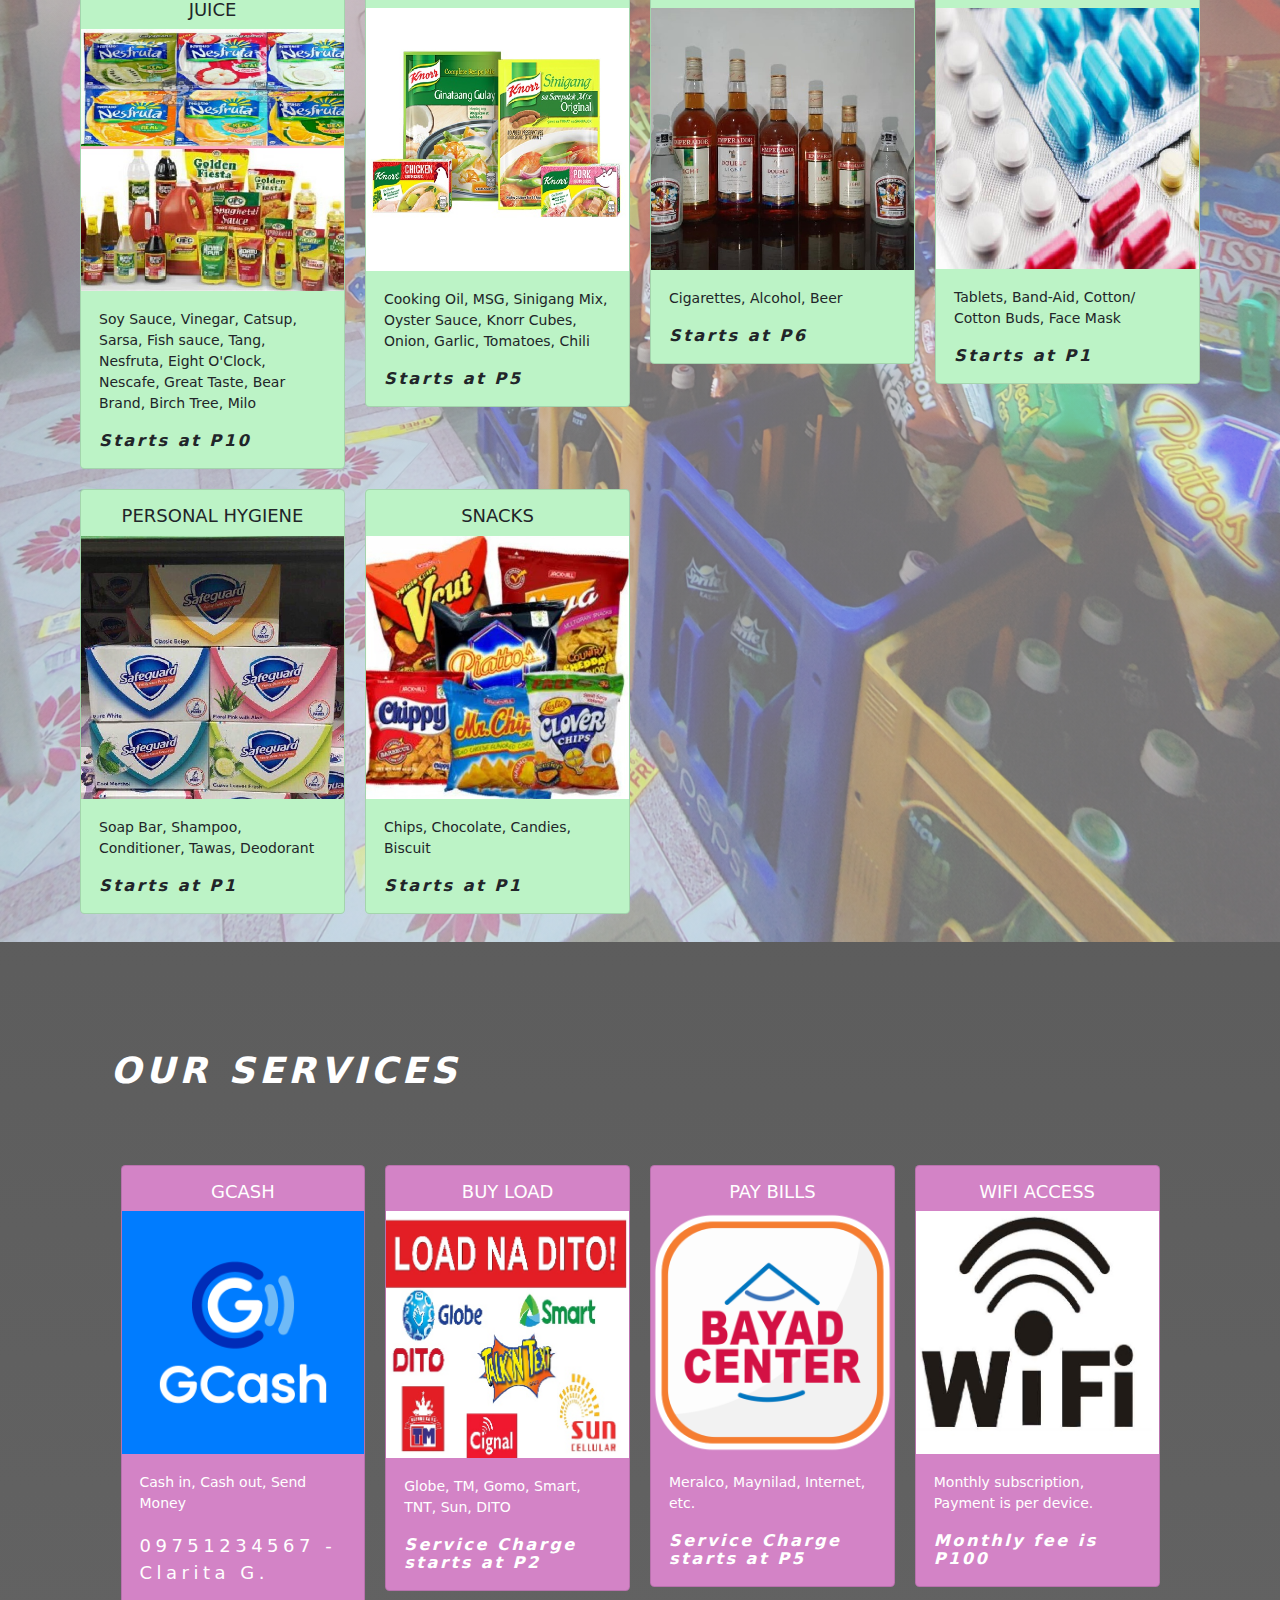
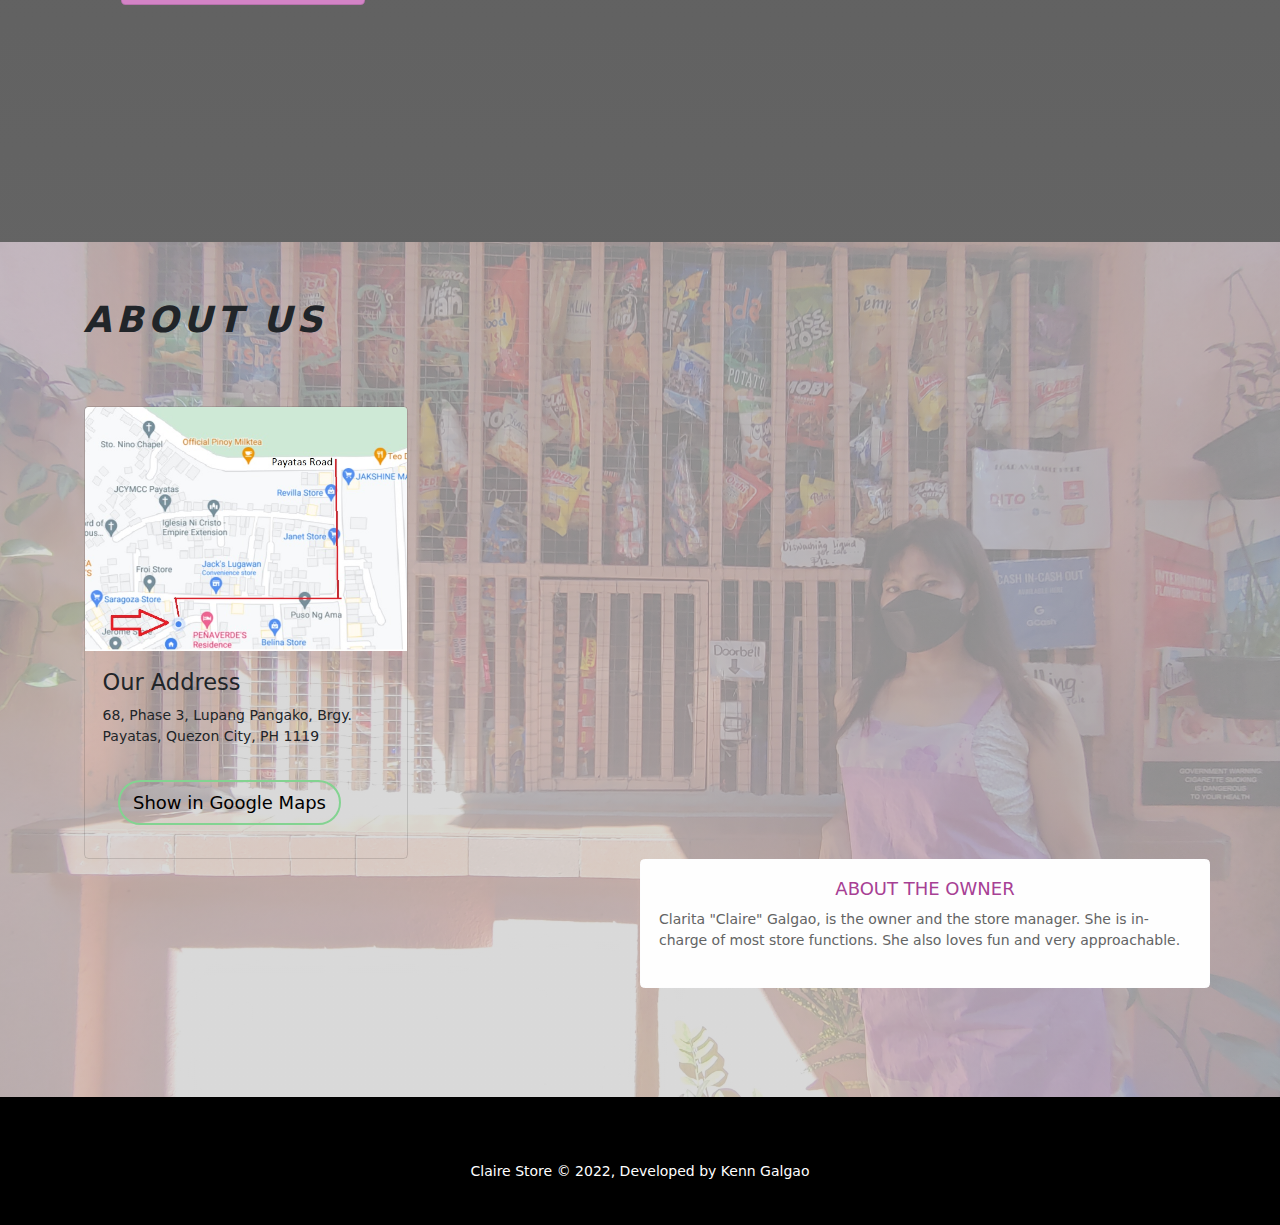
==== commit 4ad40be4: "Update index.html" ====
--- a/index.html
+++ b/index.html
@@ -181,7 +181,7 @@
             </section>
             <!-- Start of Services -->
             <section class="section2" id="gotoservices">
-                <div class="container pb-3">
+                <div class="container p-5">
                     <div class="row">
                         <h2>Our Services</h2>
 
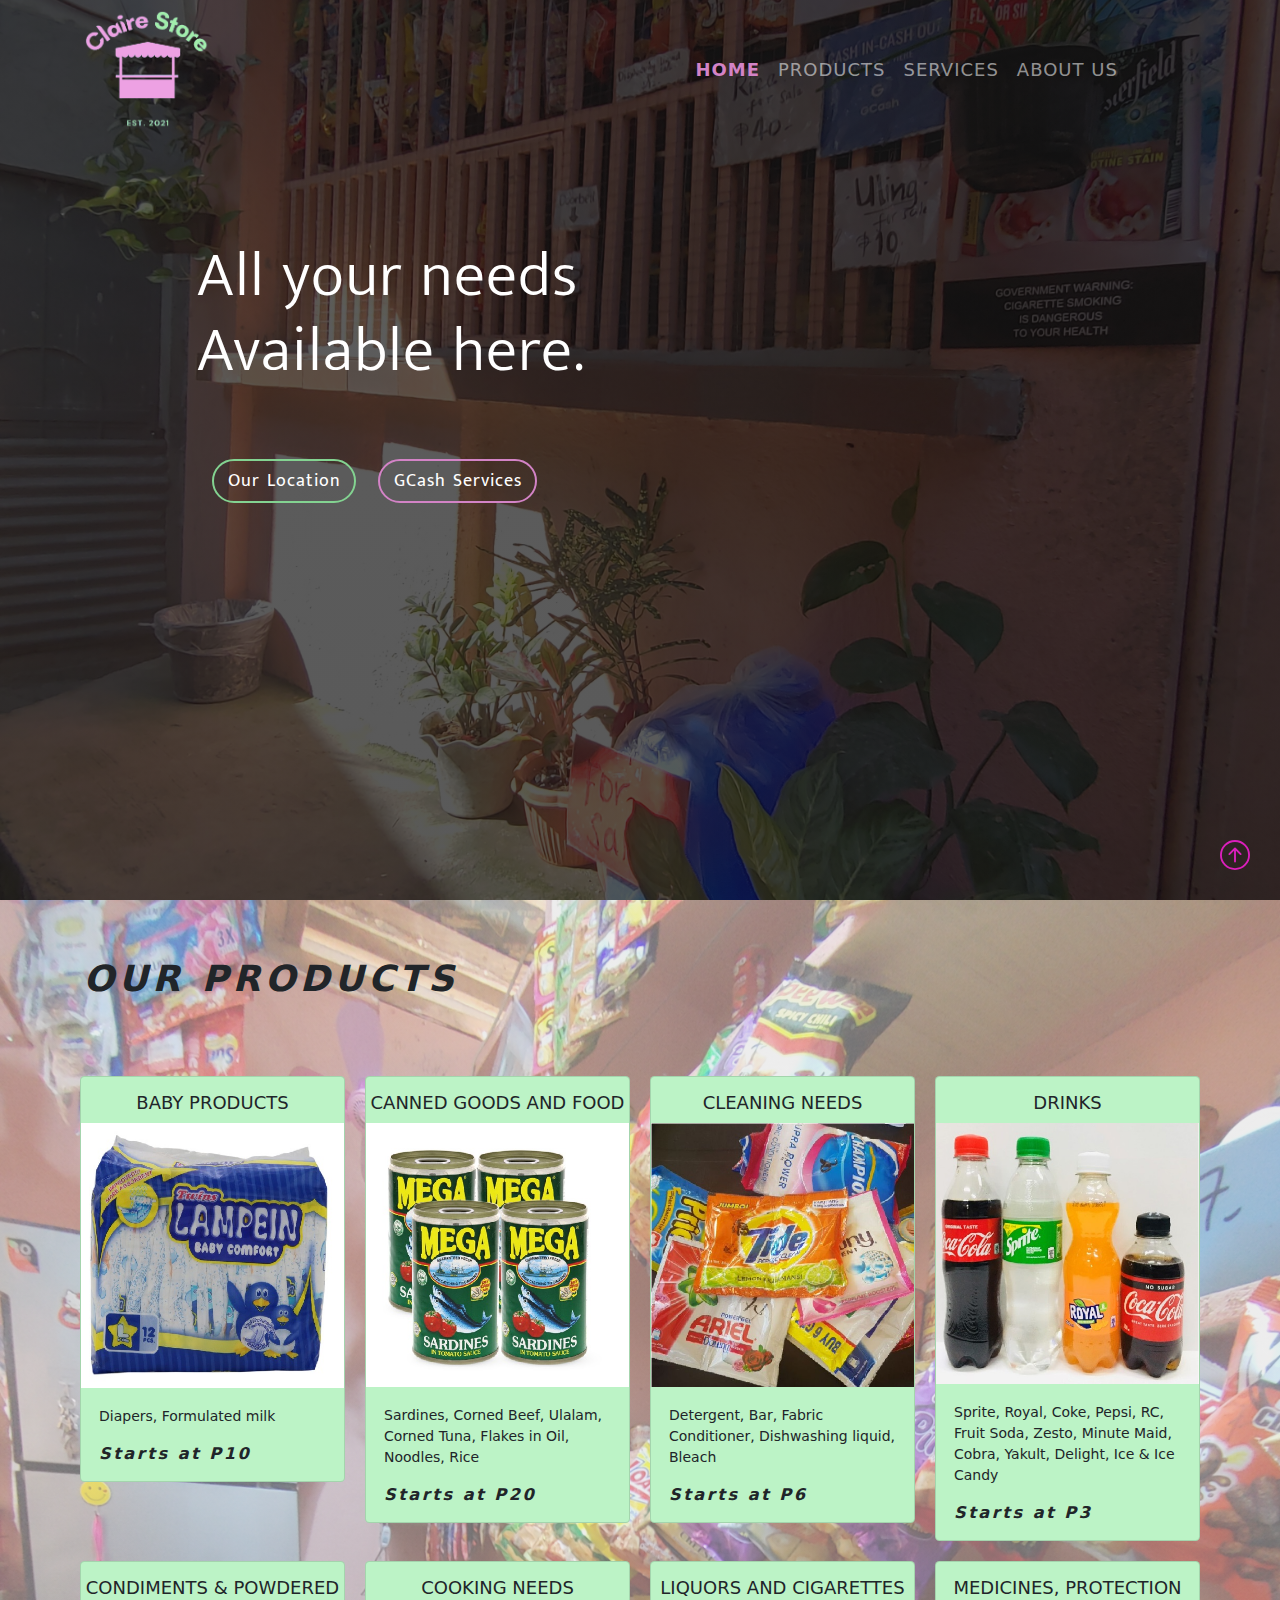
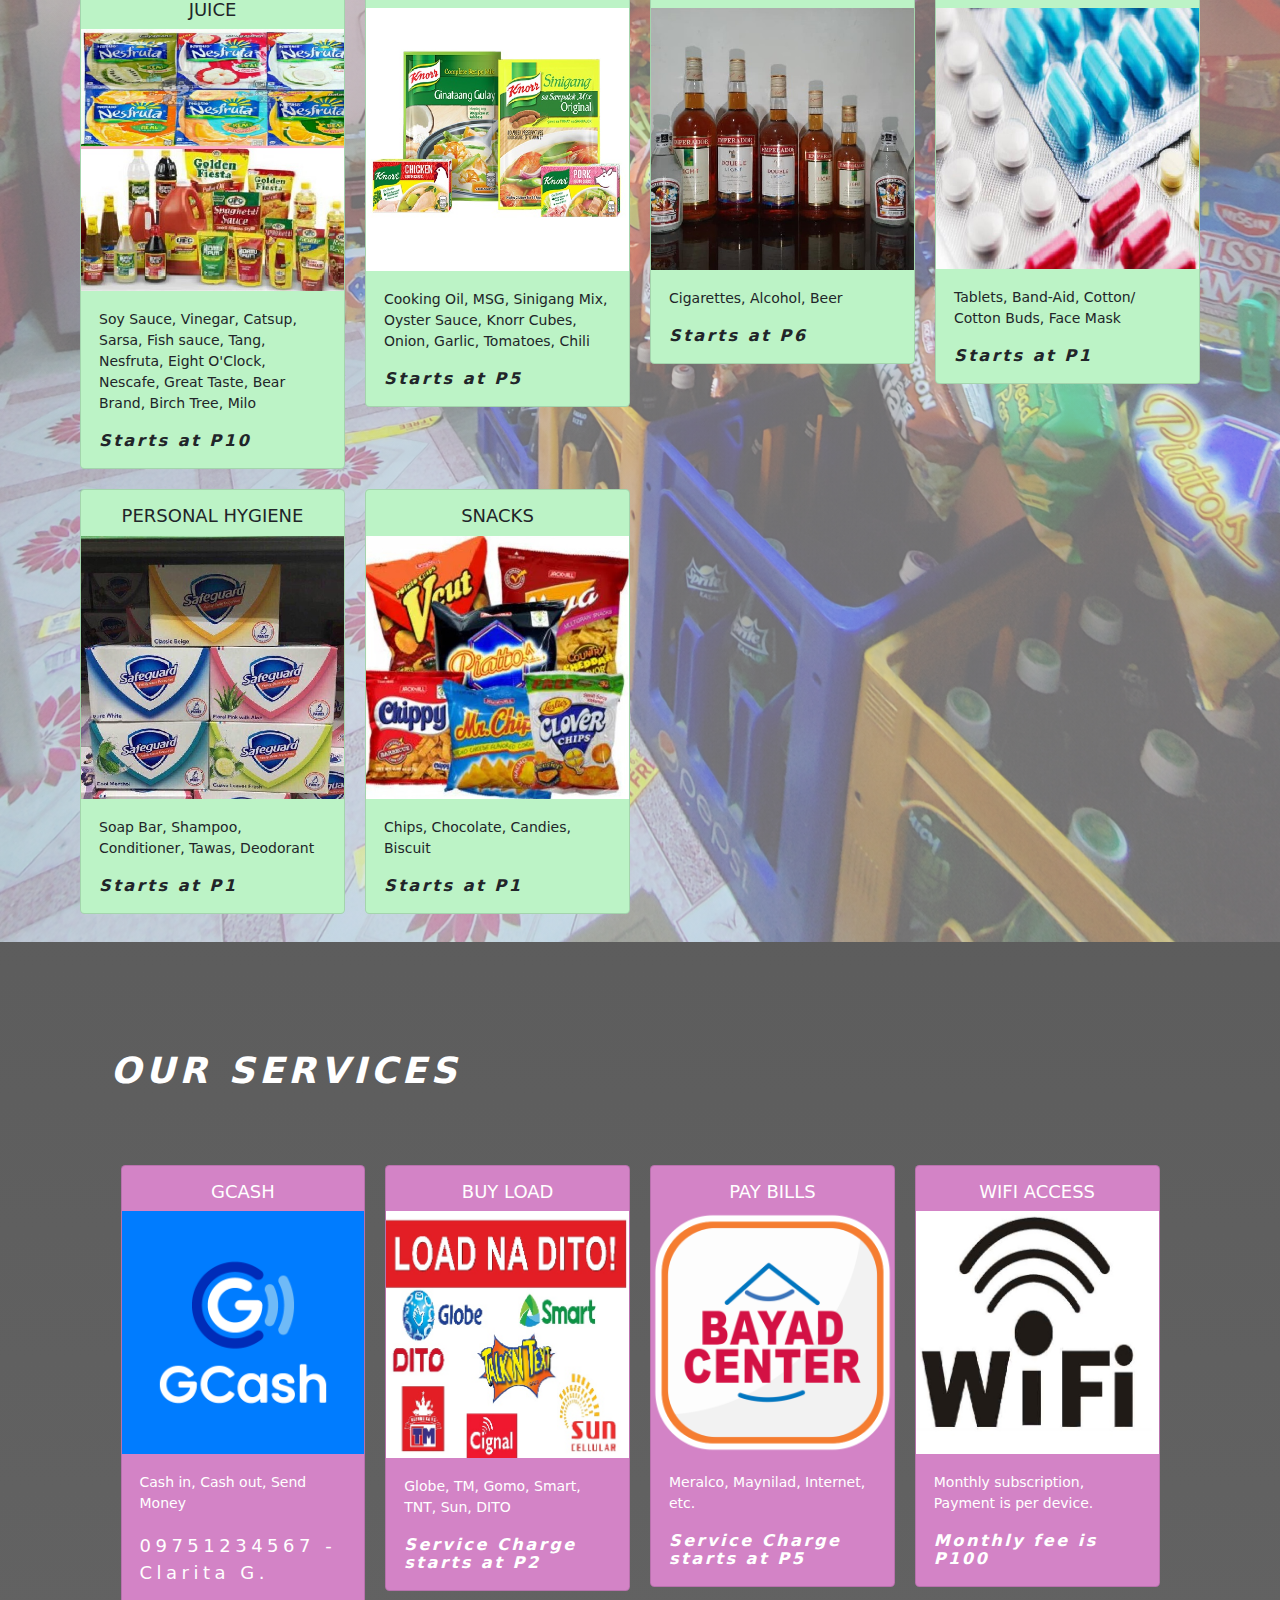
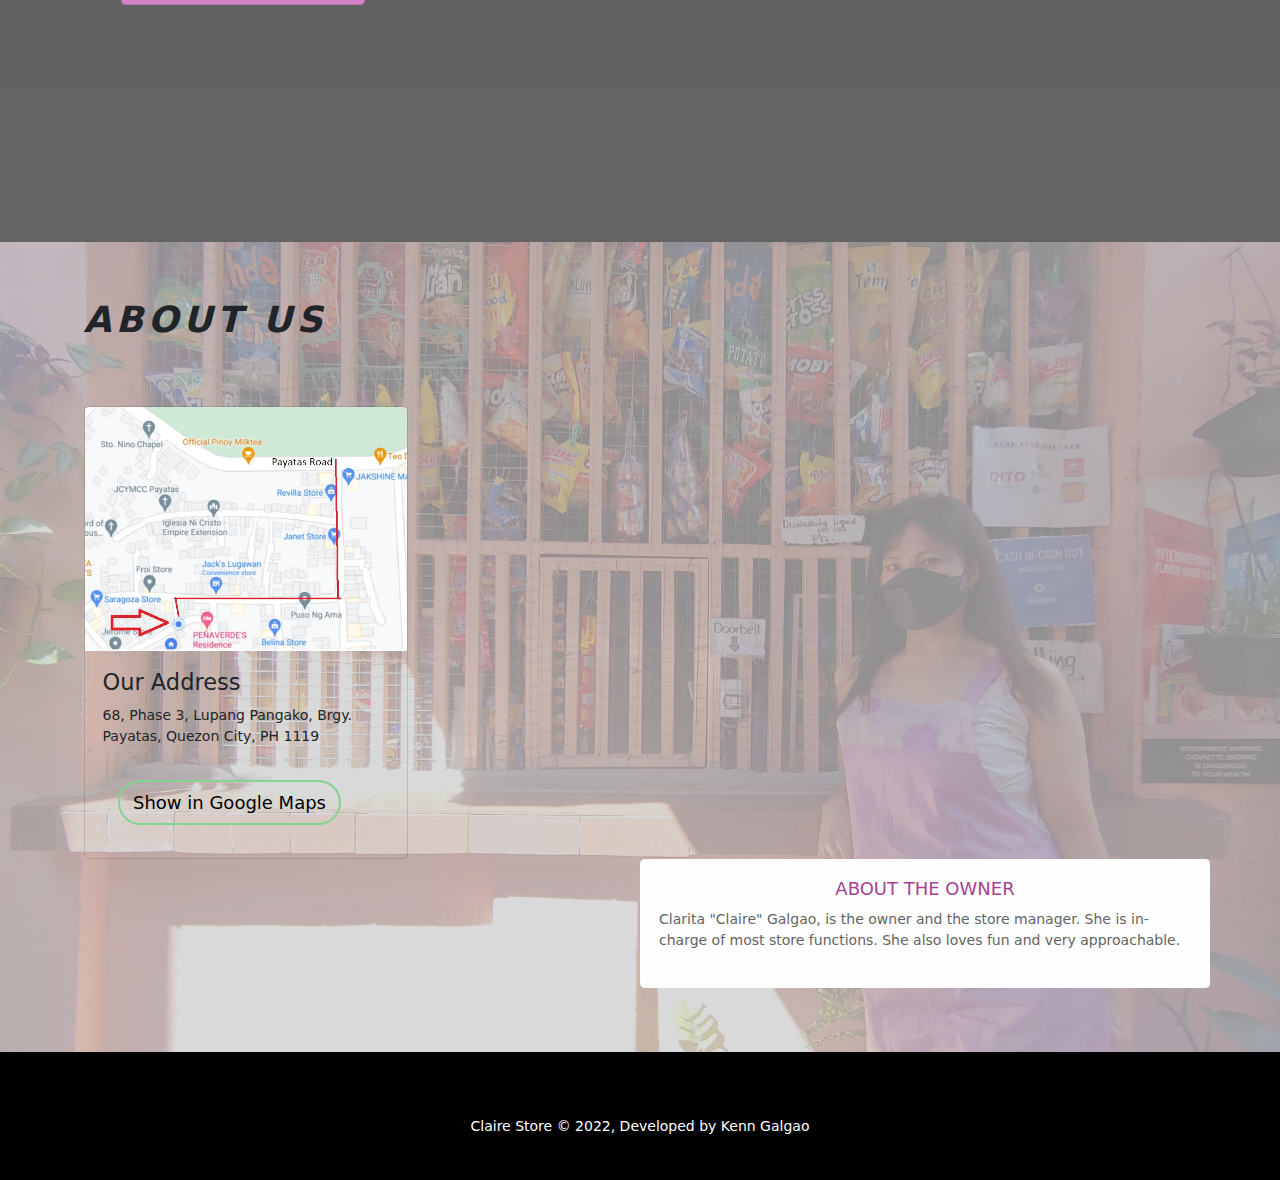
==== commit b9556e3c: "add up button" ====
--- a/index.html
+++ b/index.html
@@ -48,8 +48,7 @@
             </div>
         </header>  
             <!-- Start of Products -->
-            <section class="section1" id="gotoproducts">
-
+            <section class="section1" id="gotoproducts">   
                 <div class="container pb-3">
                     <div class="row">
                         <h2>Our Products</h2>
@@ -275,6 +274,14 @@
                     </p>
                 </div>
             </footer>
+
+            <div class="rtbutton">
+                <a href="#home">
+                    <svg xmlns="http://www.w3.org/2000/svg" width="30" height="30" fill="#db1fbc" class="bi bi-arrow-up-circle" viewBox="0 0 16 16">
+                        <path fill-rule="evenodd" d="M1 8a7 7 0 1 0 14 0A7 7 0 0 0 1 8zm15 0A8 8 0 1 1 0 8a8 8 0 0 1 16 0zm-7.5 3.5a.5.5 0 0 1-1 0V5.707L5.354 7.854a.5.5 0 1 1-.708-.708l3-3a.5.5 0 0 1 .708 0l3 3a.5.5 0 0 1-.708.708L8.5 5.707V11.5z"/>
+                      </svg>
+                </a>
+            </div>
        
         <script src="./js/bootstrap.js"></script>
     </body>
--- a/css/style.css
+++ b/css/style.css
@@ -212,14 +212,14 @@
 /* Start of About us */
 
 .section3 {
-    min-height: 95vh;
+    min-height: 90vh;
     background-image: linear-gradient(rgba(200, 200, 200, 0.69),rgba(200, 200, 200, 0.69)),url(../images/bg-about.jpg);
     background-position: center;
     background-size: cover;
 }
 
 footer {
-    height: 5vh;
+    height: 10vh;
     color: white;
     background-color: black;
     padding: 5%;
@@ -233,6 +233,13 @@
     width: 50%;
     margin-left: 50%;
     text-align: center;
+}
+
+.rtbutton {
+    position: fixed;
+    bottom: 30px;
+    right: 30px;
+    z-index: 99;
 }
 
 @media (max-width: 768px) {
@@ -249,4 +256,19 @@
         position: relative;
         left: -12px;
     }
+}
+
+@media (max-width: 576px) {
+        .alert-light {
+            width: 100%;
+            margin: 10% 0 0 0;
+        }
+        .alert-light > h4 {
+            text-align: left;
+        }
+        #button3 {
+            background-color: white;
+            border: none;
+            font-size: 80%;
+        }
 }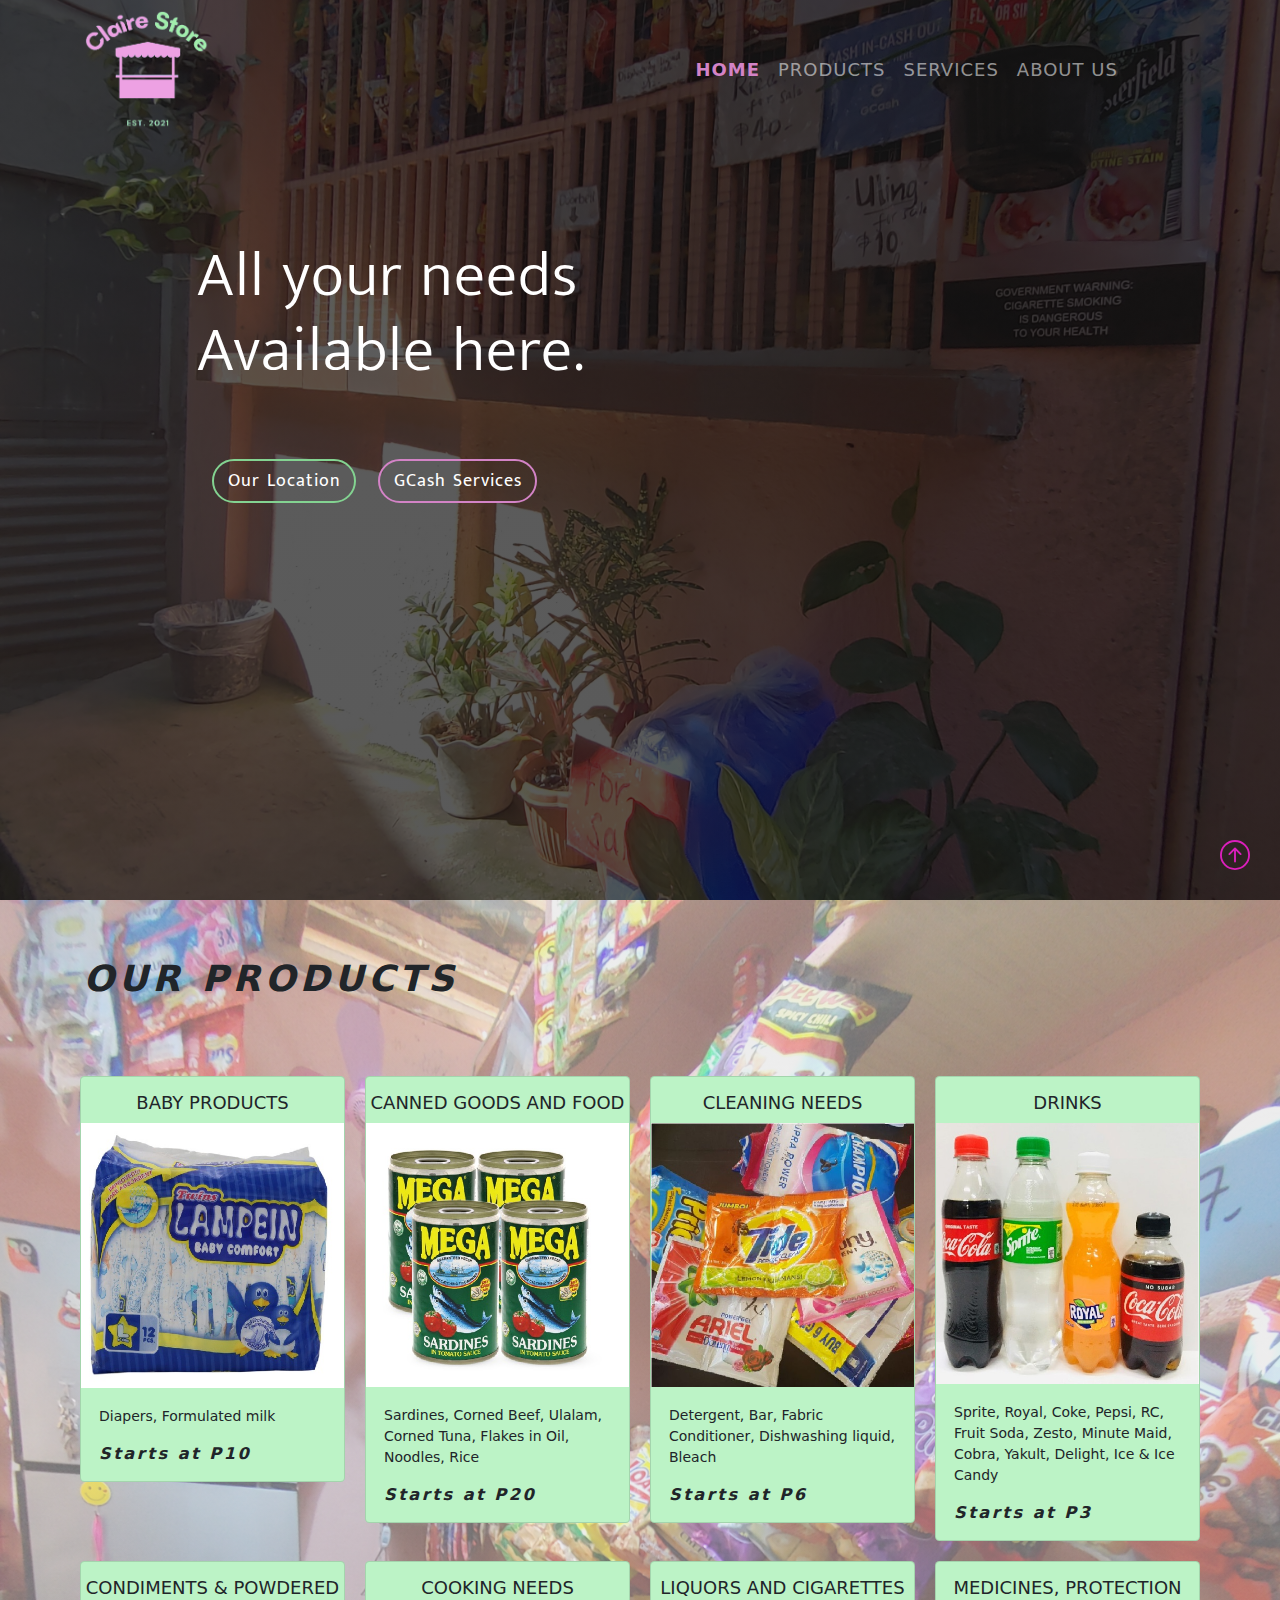
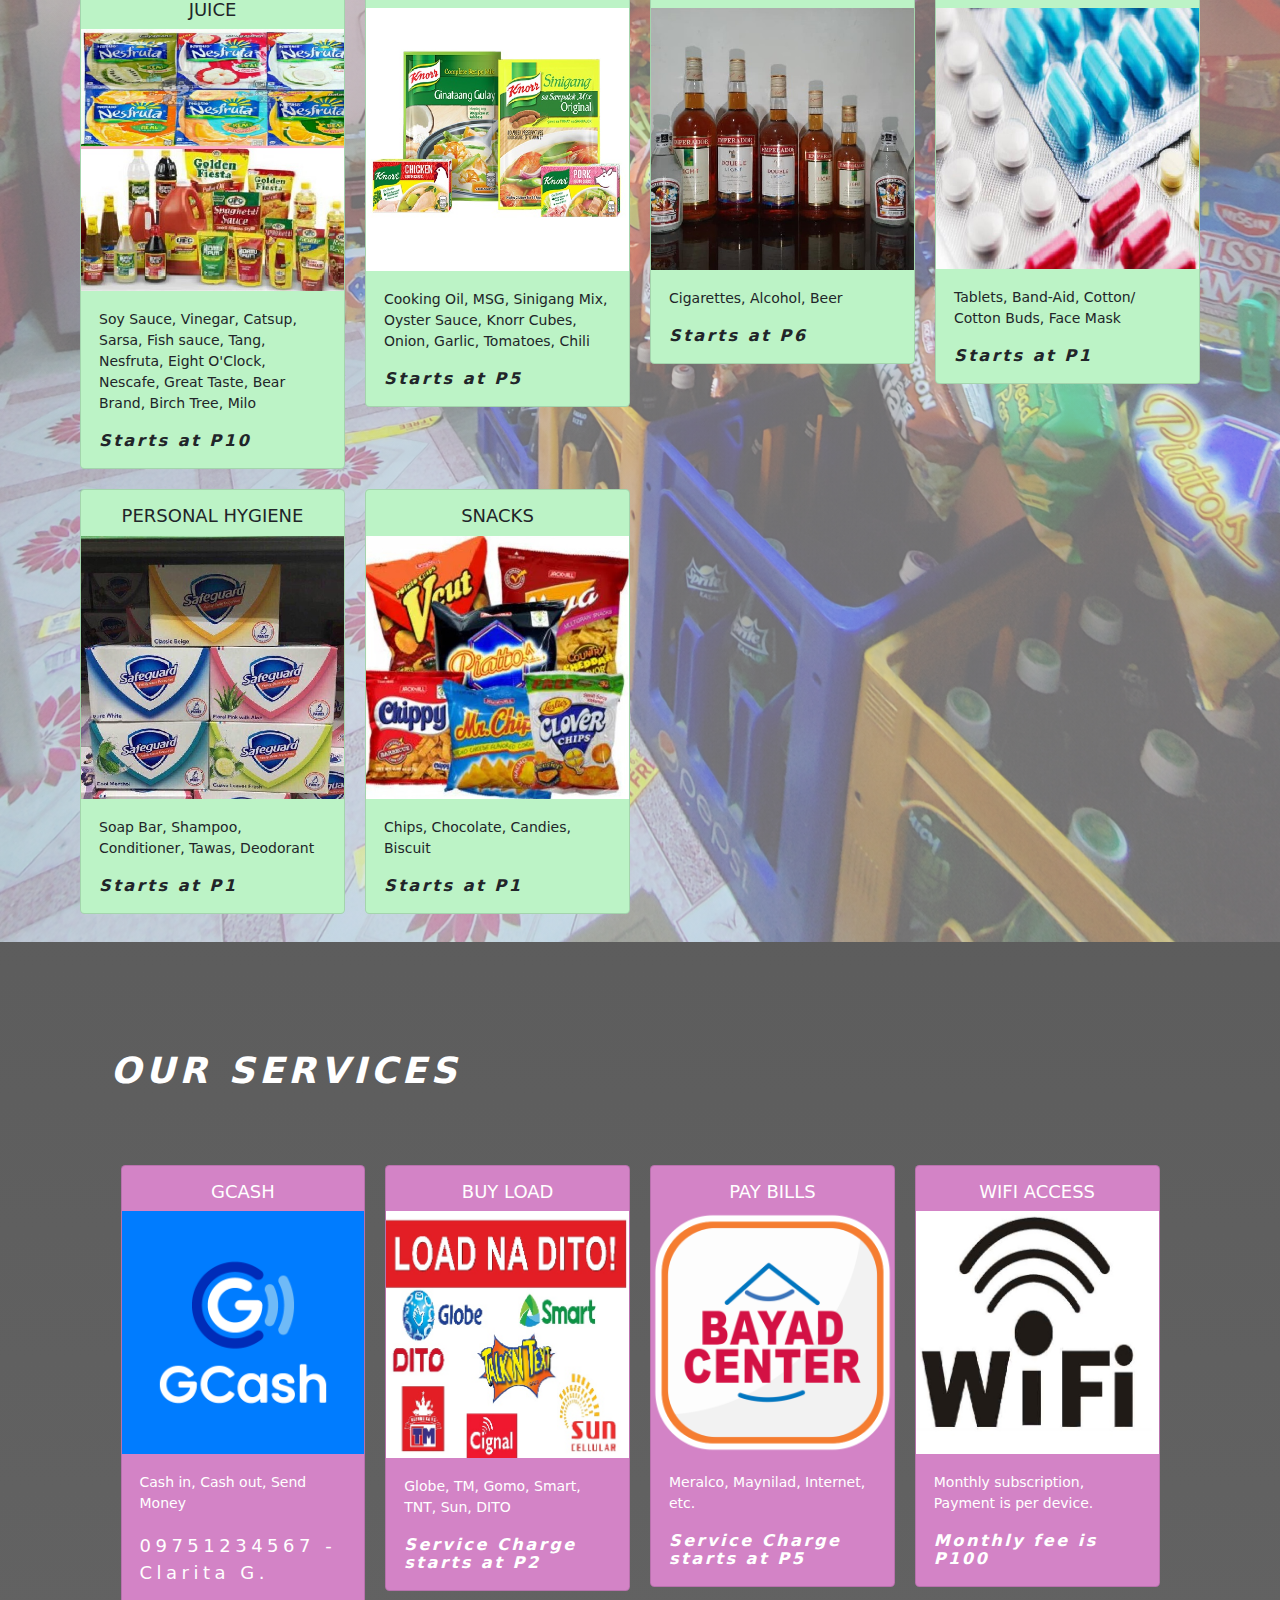
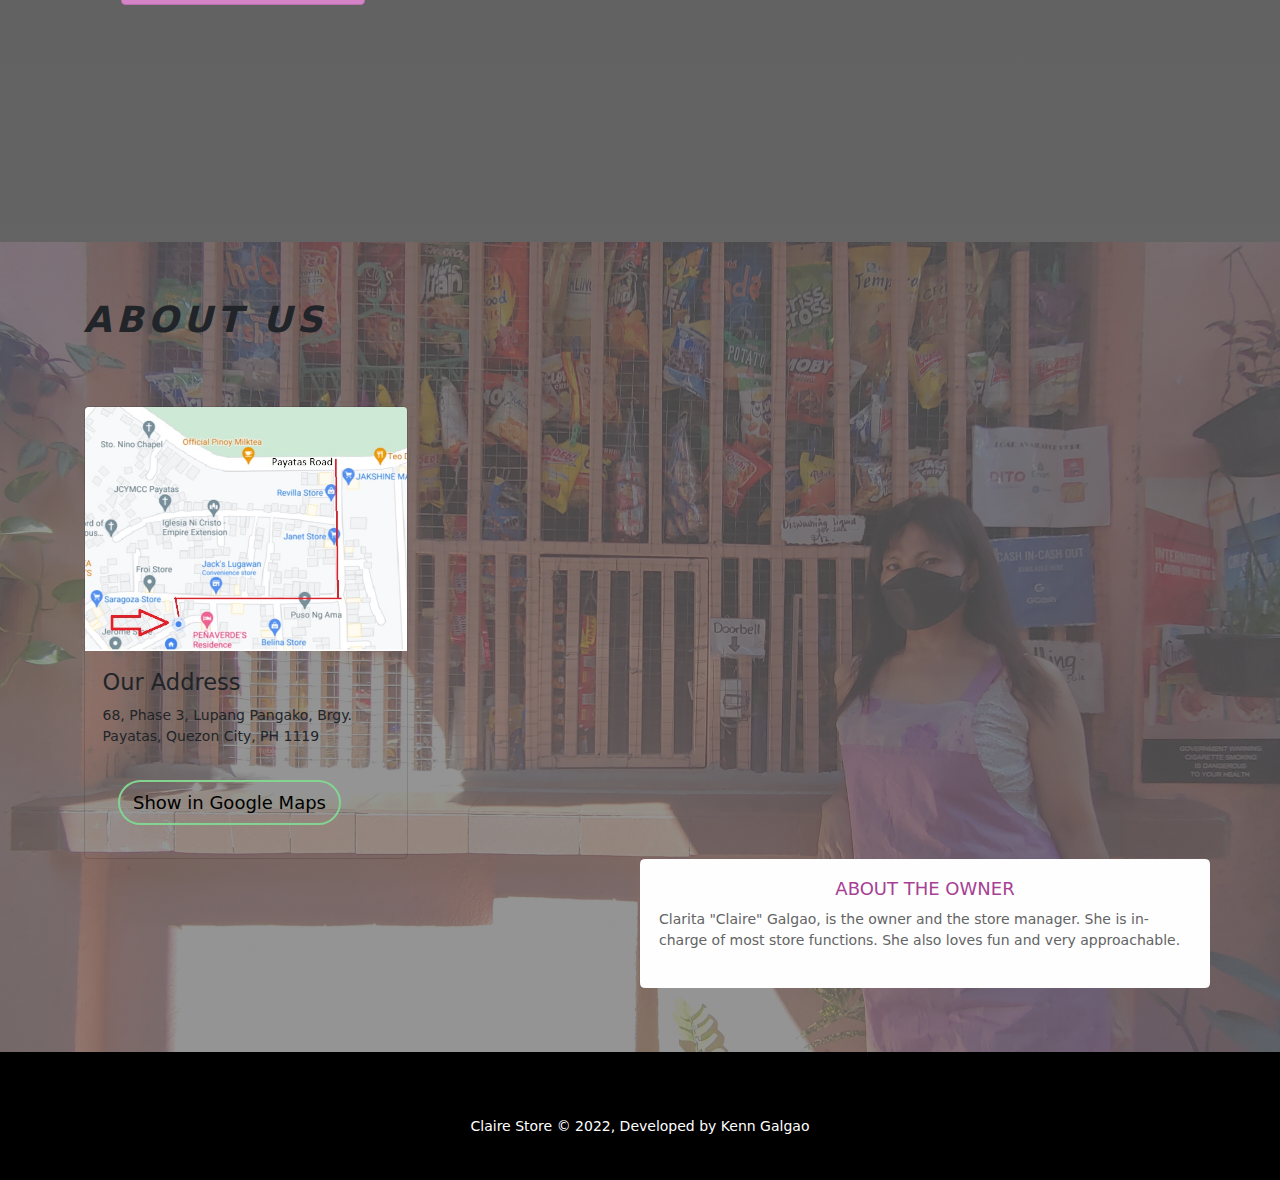
==== commit 8b1e7e4c: "finishing touches" ====
--- a/index.html
+++ b/index.html
@@ -256,15 +256,8 @@
                             <h4>About the owner</h4>
                             <p>Clarita "Claire" Galgao, is the owner and the store manager. She is in-charge of most store functions. She also loves fun and very approachable.</p>
                           </div>
-
-
-                        <div class="col-lg-6 owner"></div>
                     </div>
                 </div>
-                
-                
-
-
             </section>
 
             <footer>
--- a/css/style.css
+++ b/css/style.css
@@ -213,7 +213,7 @@
 
 .section3 {
     min-height: 90vh;
-    background-image: linear-gradient(rgba(200, 200, 200, 0.69),rgba(200, 200, 200, 0.69)),url(../images/bg-about.jpg);
+    background-image: linear-gradient(rgba(100, 100, 100, 0.69),rgba(100, 100, 100, 0.69)),url(../images/bg-about.jpg);
     background-position: center;
     background-size: cover;
 }
@@ -239,7 +239,7 @@
     position: fixed;
     bottom: 30px;
     right: 30px;
-    z-index: 99;
+    z-index: 99
 }
 
 @media (max-width: 768px) {
